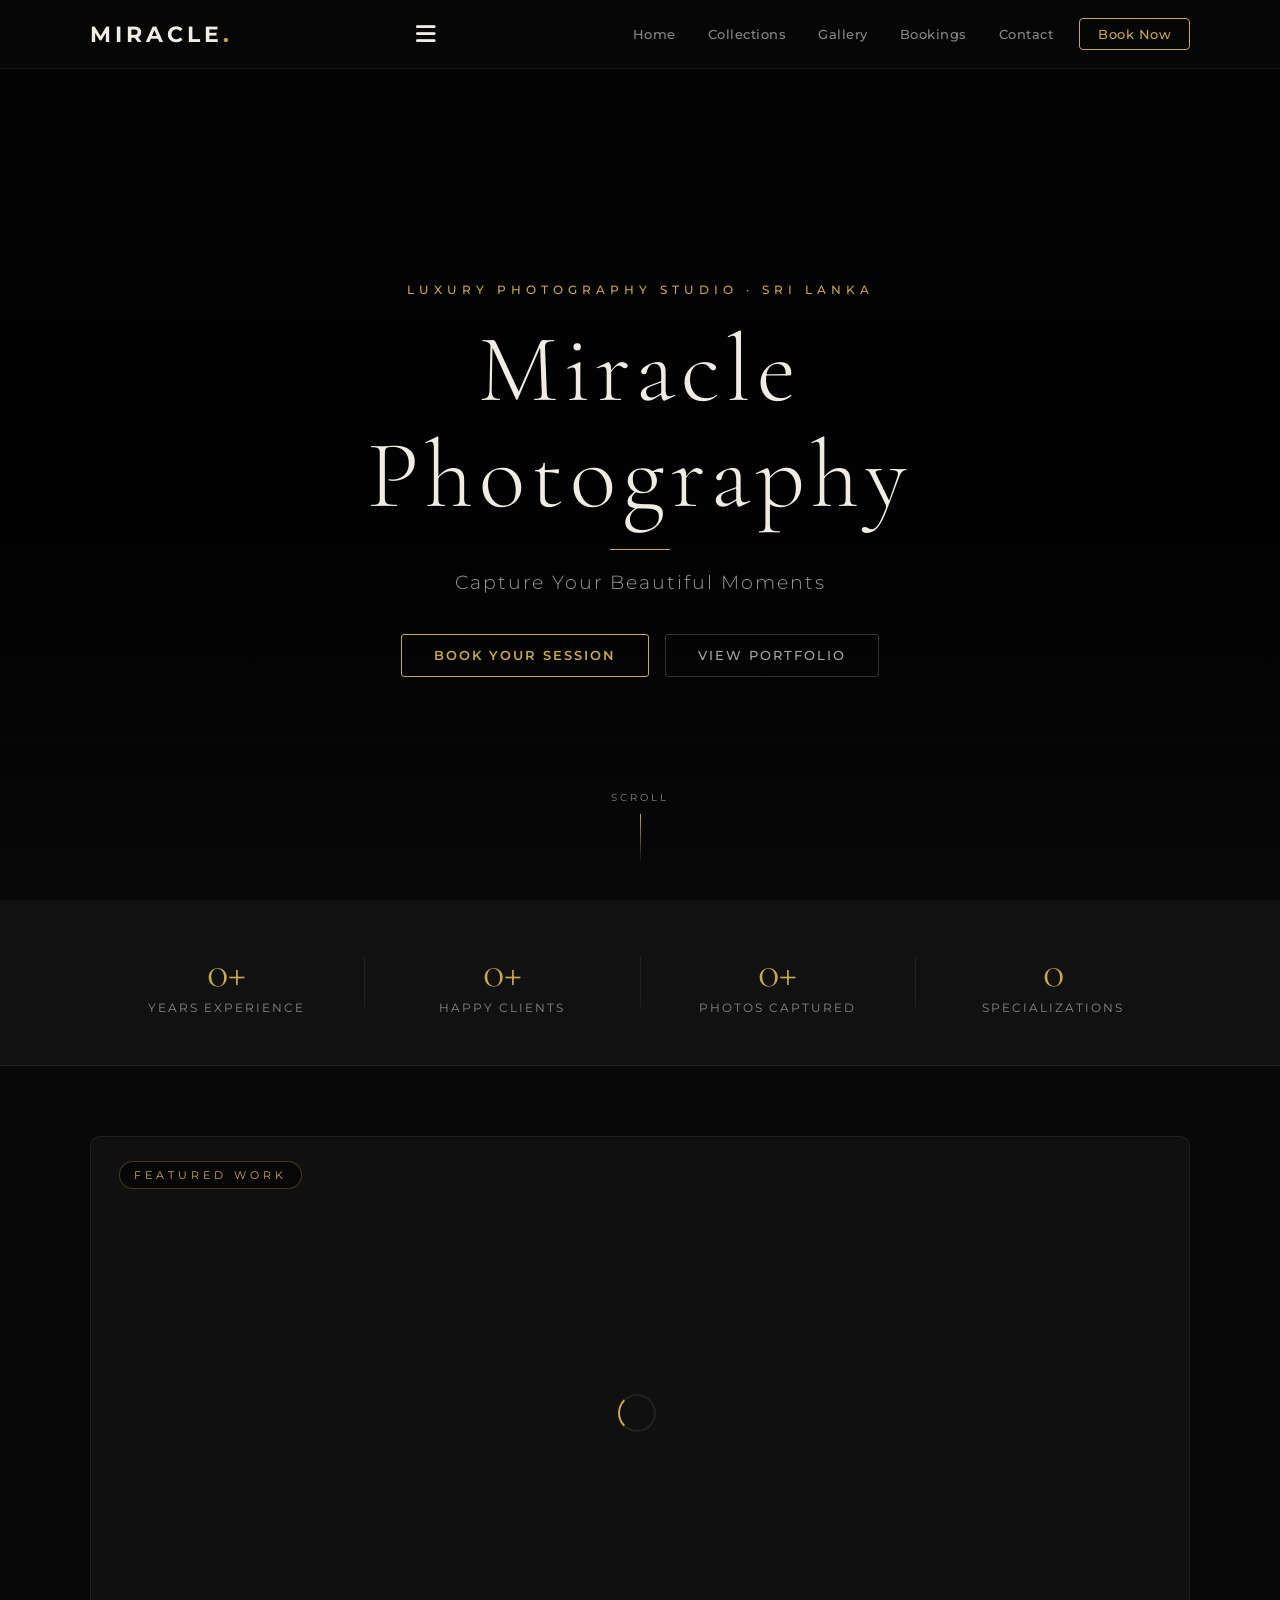
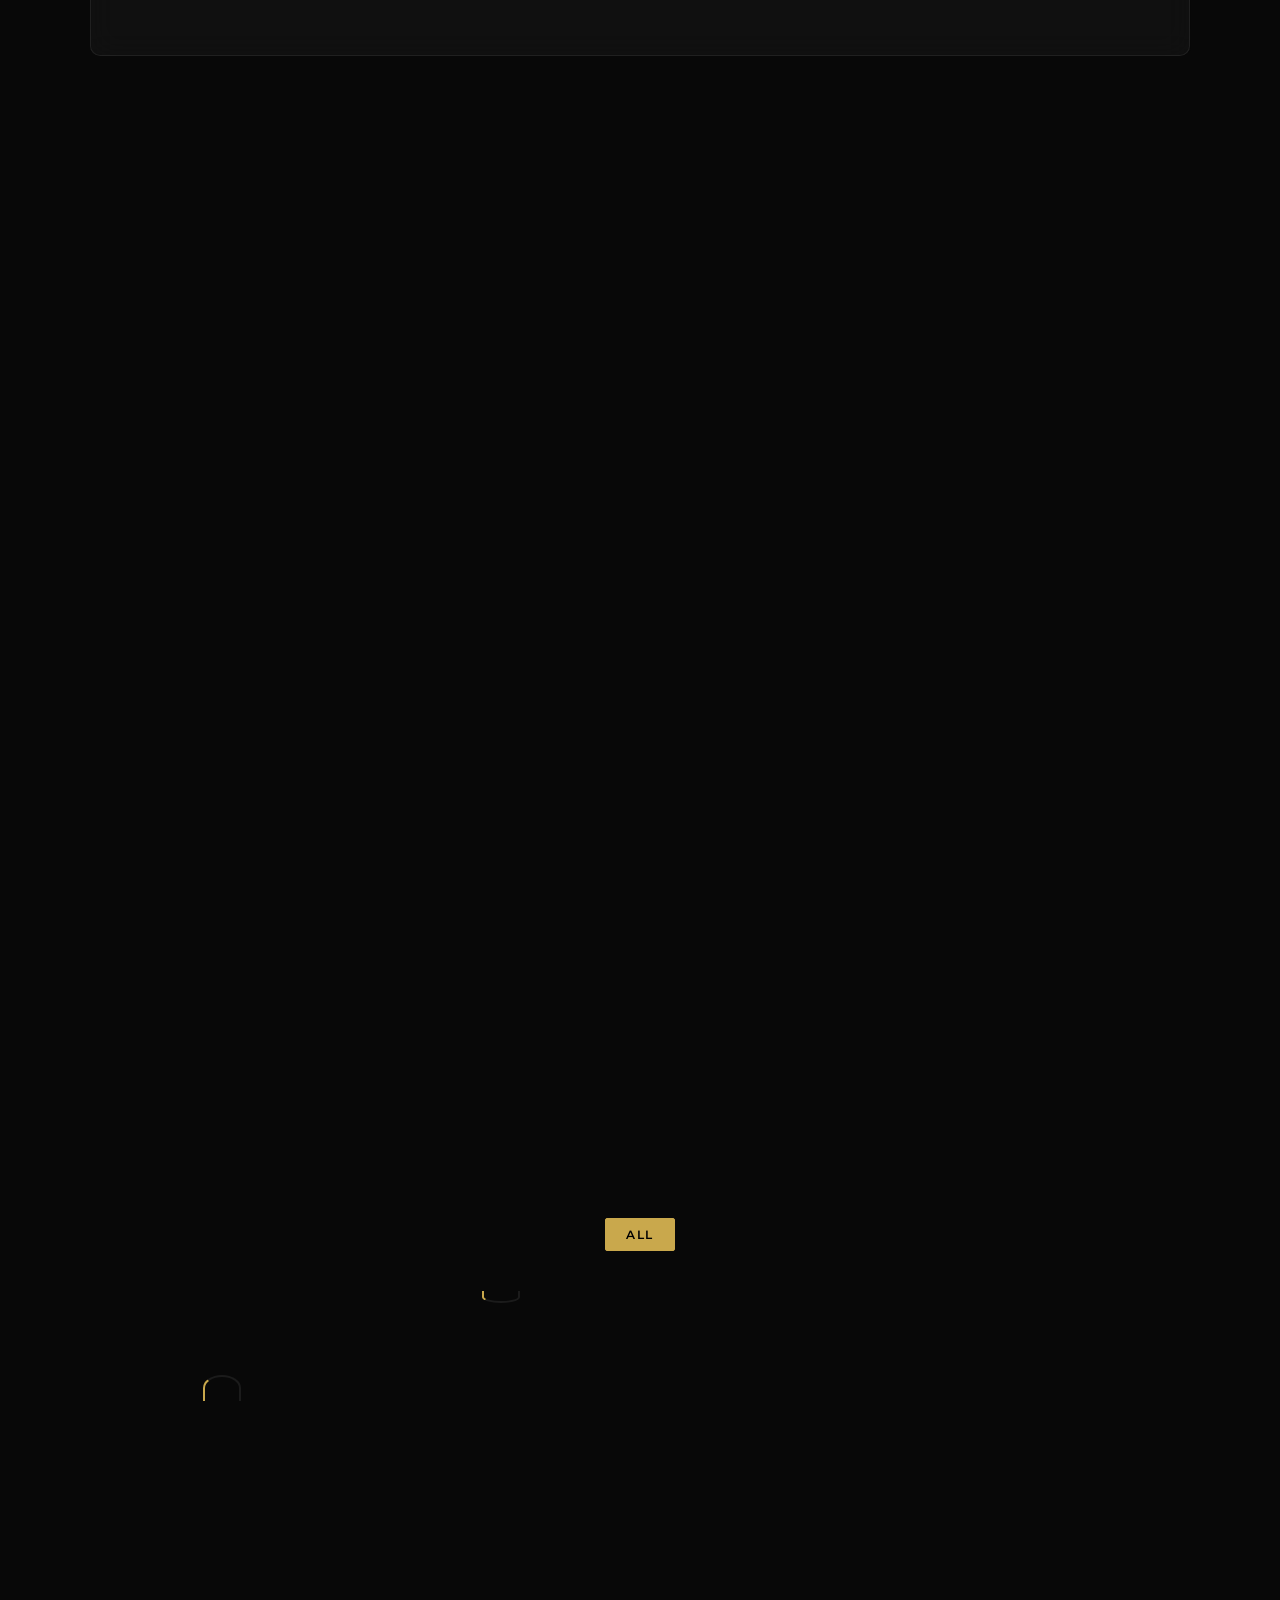
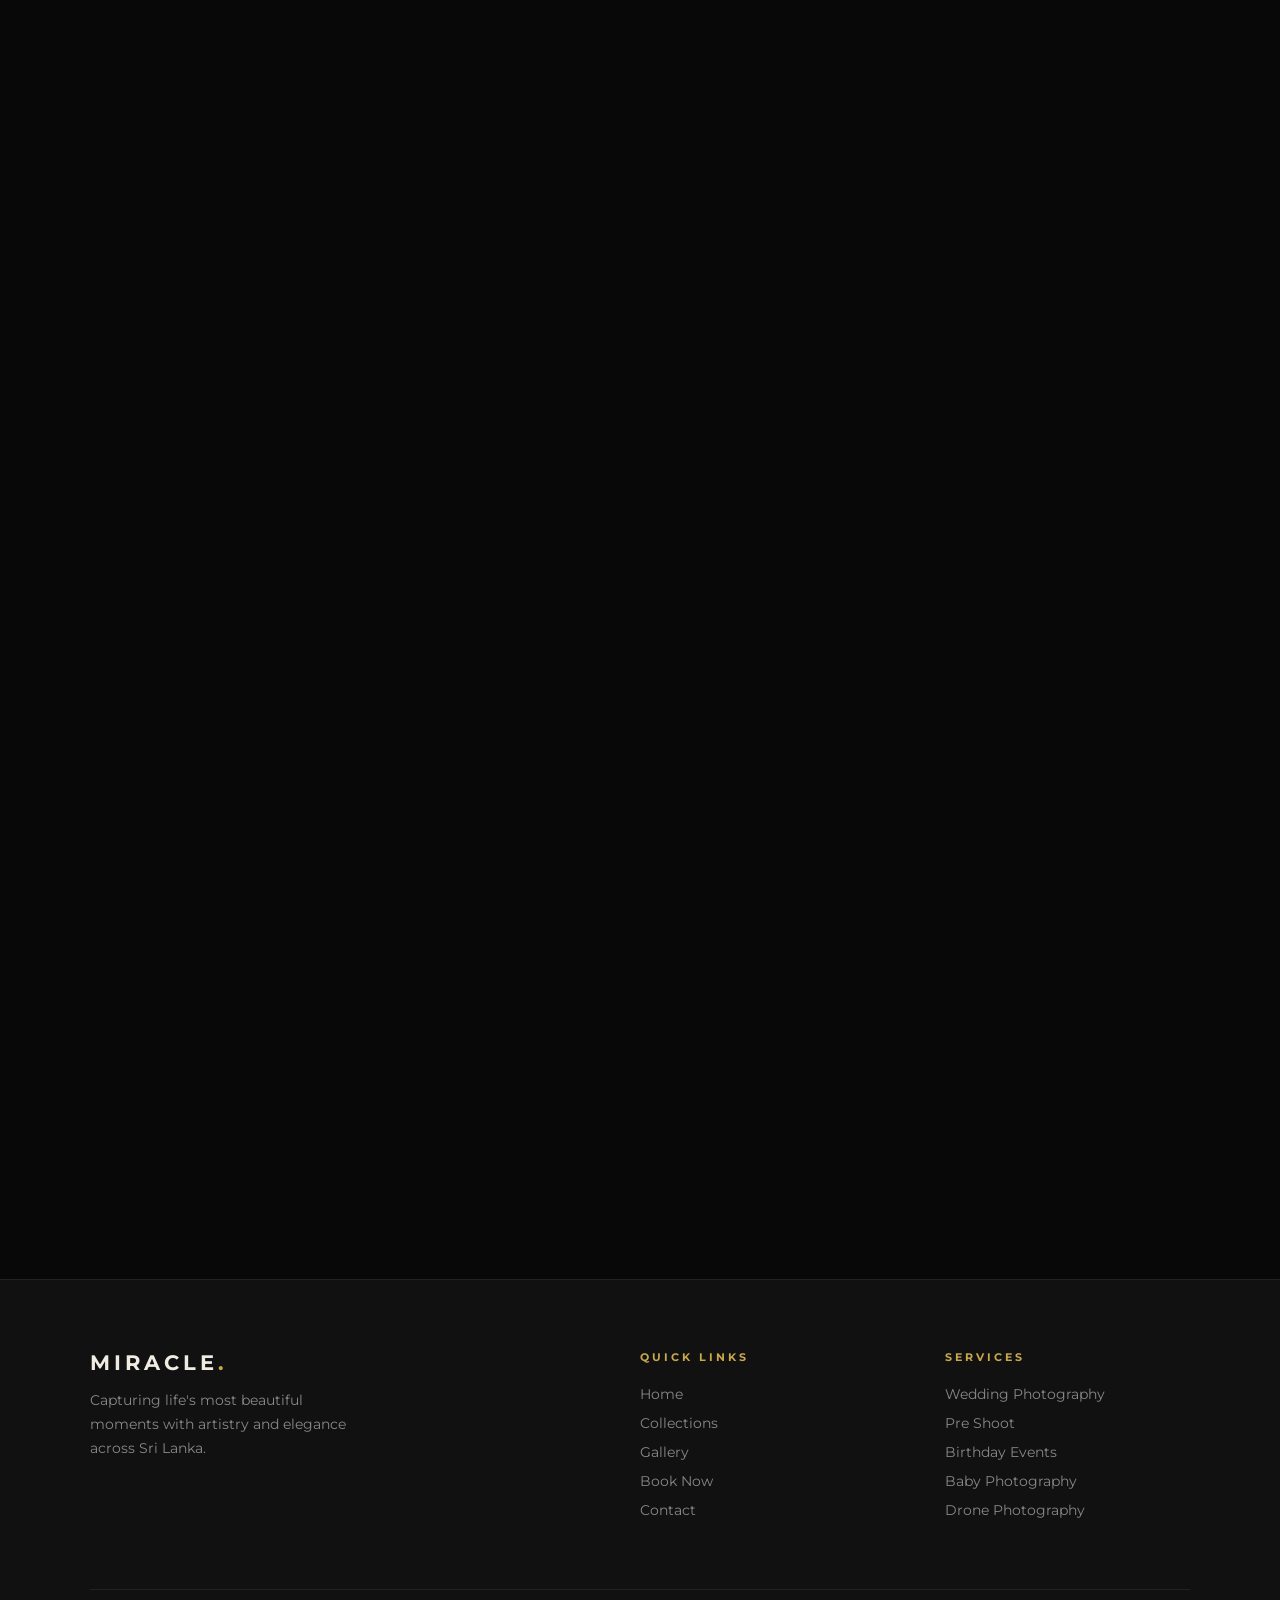
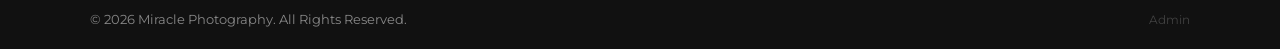
==== index.html @ e255803f "Update index.html" ====
<!DOCTYPE html>
<html lang="en">
<head>
  <meta charset="UTF-8">
  <meta name="viewport" content="width=device-width, initial-scale=1.0">
  <title>Miracle Photography | Capture Luxury</title>
  <link rel="stylesheet" href="style.css">
  <link rel="stylesheet" href="https://cdnjs.cloudflare.com/ajax/libs/font-awesome/6.4.0/css/all.min.css">
  <link href="https://fonts.googleapis.com/css2?family=Cormorant+Garamond:ital,wght@0,300;0,400;0,500;0,600;1,300;1,400&family=Montserrat:wght@300;400;500;600;700&display=swap" rel="stylesheet">
</head>
<body>

  <!-- ═══ HEADER ═══ -->
  <header id="main-header">
    <a href="#home" class="logo">MIRACLE<span>.</span></a>
    <i class="fa fa-bars menu-toggle" id="menu-btn"></i>
    <ul class="nav-links" id="nav-menu">
      <li><a href="#home">Home</a></li>
      <li><a href="#categories">Collections</a></li>
      <li><a href="#gallery">Gallery</a></li>
      <li><a href="#bookings">Bookings</a></li>
      <li><a href="#contact">Contact</a></li>
      <li><a href="#bookings" class="nav-cta">Book Now</a></li>
    </ul>
  </header>

  <!-- ═══ HERO ═══ -->
  <section id="home" class="hero">
    <video autoplay muted loop playsinline id="hero-video">
      <source src="video.mp4" type="video/mp4">
    </video>
    <div class="hero-overlay"></div>
    <div class="hero-content">
      <p class="hero-eyebrow animate-fade-up">Luxury Photography Studio · Sri Lanka</p>
      <h1 id="dyn-hero-title" class="hero-heading animate-fade-up anim-d1">Miracle Photography</h1>
      <div class="hero-divider animate-fade-up anim-d2"></div>
      <p id="dyn-hero-subtitle" class="hero-sub animate-fade-up anim-d2">Capture Your Beautiful Moments</p>
      <div class="hero-actions animate-fade-up anim-d3">
        <a href="#bookings" class="btn-gold">Book Your Session</a>
        <a href="#gallery" class="btn-outline">View Portfolio</a>
      </div>
    </div>
    <div class="scroll-indicator">
      <span>Scroll</span>
      <div class="scroll-line"></div>
    </div>
  </section>

  <!-- ═══ STATS BAR ═══ -->
  <div class="stats-bar">
    <div class="stat-item">
      <h3><span class="stat-num" data-target="8">0</span>+</h3>
      <p>Years Experience</p>
    </div>
    <div class="stat-sep"></div>
    <div class="stat-item">
      <h3><span class="stat-num" data-target="500">0</span>+</h3>
      <p>Happy Clients</p>
    </div>
    <div class="stat-sep"></div>
    <div class="stat-item">
      <h3><span class="stat-num" data-target="5000">0</span>+</h3>
      <p>Photos Captured</p>
    </div>
    <div class="stat-sep"></div>
    <div class="stat-item">
      <h3><span class="stat-num" data-target="8">0</span></h3>
      <p>Specializations</p>
    </div>
  </div>

  <!-- ═══ FEATURED SLIDESHOW ═══ -->
  <div class="slideshow-wrap">
    <div class="slideshow-container glass-card" id="featured-slideshow">
      <div class="slideshow-label">Featured Work</div>
      <div class="spinner" id="slideshow-loader" style="position:absolute;top:45%;left:48%;"></div>
    </div>
    <div class="slideshow-dots" id="slideshow-dots"></div>
  </div>

  <!-- ═══ ABOUT / PHILOSOPHY ═══ -->
  <section id="about" class="about-section">
    <div class="about-inner">
      <div class="about-text scroll-reveal">
        <span class="section-eyebrow">Our Philosophy</span>
        <h2 class="display-heading">Every Frame<br><em>Tells A Story</em></h2>
        <p>At Miracle Photography, we believe the most powerful images are those that capture genuine emotion — the unscripted laugh, the quiet glance, the fleeting moment that becomes a lasting memory.</p>
        <p style="margin-top:15px;">Based in Sri Lanka, our team brings artistry and technical excellence to every session, from intimate portraits to grand wedding celebrations.</p>
        <a href="#categories" class="btn-gold" style="margin-top:35px; display:inline-block;">Explore Our Work</a>
      </div>
      <div class="about-image-wrap scroll-reveal anim-d1">
        <img src="https://images.unsplash.com/photo-1502920514313-52581002a659?q=80&w=800&auto=format&fit=crop" alt="Miracle Photography Studio">
        <div class="about-badge glass-card">
          <i class="fa fa-camera"></i>
          <span>Capturing Perfection Since 2016</span>
        </div>
      </div>
    </div>
  </section>

  <!-- ═══ CATEGORIES ═══ -->
  <section id="categories">
    <div class="section-header scroll-reveal">
      <span class="section-eyebrow">What We Offer</span>
      <h2 class="section-title">Photography Collections</h2>
    </div>
    <div class="categories-grid" id="categories-container"></div>
  </section>

  <!-- ═══ GALLERY ═══ -->
  <section id="gallery">
    <div class="section-header scroll-reveal">
      <span class="section-eyebrow">Our Portfolio</span>
      <h2 class="section-title" id="gallery-title">All Photographs</h2>
    </div>
    <div class="gallery-filters" id="gallery-filters">
      <button class="filter-btn active" data-filter="all">All</button>
    </div>
    <div class="masonry-grid" id="gallery-container">
      <div class="gallery-empty"><div class="spinner"></div></div>
    </div>
  </section>

  <!-- ═══ BOOKINGS ═══ -->
  <section id="bookings">
    <div class="section-header scroll-reveal">
      <span class="section-eyebrow">Reserve Your Date</span>
      <h2 class="section-title">Schedule a Session</h2>
    </div>
    <div class="booking-layout">

      <!-- Left: info panel -->
      <div class="booking-info glass-card scroll-reveal">
        <h3>Why Book With Us?</h3>
        <ul class="booking-perks">
          <li><i class="fa fa-check-circle"></i><span>Professional Editing Included</span></li>
          <li><i class="fa fa-check-circle"></i><span>High-Resolution Digital Delivery</span></li>
          <li><i class="fa fa-check-circle"></i><span>Multiple Location Options</span></li>
          <li><i class="fa fa-check-circle"></i><span>Flexible Scheduling</span></li>
          <li><i class="fa fa-check-circle"></i><span>24-Hour Response Guarantee</span></li>
        </ul>
        <div class="booking-quick-contact">
          <p class="bqc-label">Quick Enquiry</p>
          <p><i class="fa fa-phone"></i> <span id="bk-quick-phone">+94 778890174</span></p>
          <p><i class="fa fa-envelope"></i> <span id="bk-quick-email">sahanlakshitha201@gmail.com</span></p>
        </div>
      </div>

      <!-- Right: form -->
      <div class="booking-wrapper glass-card scroll-reveal anim-d1">
        <div id="auth-container" class="auth-panel">
          <div class="auth-icon"><i class="fab fa-google"></i></div>
          <h3>Sign In to Book</h3>
          <p>Please sign in with Google to complete your booking reservation.</p>
          <button id="btn-google-login" class="btn-gold"><i class="fab fa-google"></i> Continue with Google</button>
        </div>

        <form id="booking-form" style="display:none;">
          <div class="booking-form-header">
            <span id="user-welcome" class="user-welcome-text">Welcome</span>
            <button type="button" id="btn-logout" class="btn-logout-mini">
              <i class="fa fa-sign-out-alt"></i> Logout
            </button>
          </div>
          <div class="form-row">
            <div class="form-group">
              <label>Full Name</label>
              <input type="text" id="bk-name" class="form-control" placeholder="Your full name" required>
            </div>
            <div class="form-group">
              <label>Phone Number</label>
              <input type="tel" id="bk-phone" class="form-control" placeholder="+94 XX XXX XXXX" required>
            </div>
          </div>
          <div class="form-group">
            <label>Email Address</label>
            <input type="email" id="bk-email" class="form-control" readonly required>
          </div>
          <div class="form-row">
            <div class="form-group">
              <label>Event Type</label>
              <select id="bk-type" class="form-control" required>
                <option value="Wedding Photography">Wedding Photography</option>
                <option value="Pre Shoot">Pre Shoot</option>
                <option value="Birthday Events">Birthday Events</option>
                <option value="Baby Photography">Baby Photography</option>
                <option value="Fashion Photography">Fashion Photography</option>
                <option value="Nature Photography">Nature Photography</option>
                <option value="Commercial Photography">Commercial Photography</option>
                <option value="Drone Photography">Drone Photography</option>
              </select>
            </div>
            <div class="form-group">
              <label>Event Date</label>
              <input type="date" id="bk-date" class="form-control" required>
            </div>
          </div>
          <div class="form-group">
            <label>Location</label>
            <input type="text" id="bk-location" class="form-control" placeholder="Event location" required>
          </div>
          <div class="form-group">
            <label>Special Notes</label>
            <textarea id="bk-notes" class="form-control" rows="3" placeholder="Any special requirements or requests..."></textarea>
          </div>
          <button type="submit" class="btn-gold btn-submit">
            <i class="fa fa-calendar-check"></i> Submit Booking Request
          </button>
        </form>
      </div>
    </div>
  </section>

  <!-- ═══ CONTACT ═══ -->
  <section id="contact">
    <div class="section-header scroll-reveal">
      <span class="section-eyebrow">Reach Out</span>
      <h2 class="section-title">Get In Touch</h2>
    </div>
    <div class="contact-container">
      <div class="contact-details glass-card scroll-reveal">
        <h3>Miracle Photography</h3>
        <div class="contact-item">
          <div class="contact-icon"><i class="fa fa-phone"></i></div>
          <div>
            <span class="contact-label">Phone</span>
            <p id="det-phone">+94 778890174</p>
          </div>
        </div>
        <div class="contact-item">
          <div class="contact-icon"><i class="fa fa-envelope"></i></div>
          <div>
            <span class="contact-label">Email</span>
            <p id="det-email">sahanlakshitha201@gmail.com</p>
          </div>
        </div>
        <div class="contact-item">
          <div class="contact-icon"><i class="fa fa-map-marker-alt"></i></div>
          <div>
            <span class="contact-label">Location</span>
            <p>Kananke, Sri Lanka</p>
          </div>
        </div>
        <div class="contact-socials" id="det-socials"></div>
      </div>
      <div class="map-container scroll-reveal anim-d1">
        <iframe src="https://maps.google.com/maps?q=qFudC8xGQwkRsbW69,SriLanka&t=&z=13&ie=UTF8&iwloc=&output=embed" allowfullscreen="" loading="lazy"></iframe>
      </div>
    </div>
  </section>

  <!-- ═══ FOOTER ═══ -->
  <footer class="site-footer">
    <div class="footer-inner">
      <div class="footer-brand">
        <div class="logo" style="font-size:1.3rem;">MIRACLE<span>.</span></div>
        <p>Capturing life's most beautiful moments with artistry and elegance across Sri Lanka.</p>
        <div id="footer-socials" class="footer-social-row"></div>
      </div>
      <div class="footer-links-col">
        <h4>Quick Links</h4>
        <ul>
          <li><a href="#home">Home</a></li>
          <li><a href="#categories">Collections</a></li>
          <li><a href="#gallery">Gallery</a></li>
          <li><a href="#bookings">Book Now</a></li>
          <li><a href="#contact">Contact</a></li>
        </ul>
      </div>
      <div class="footer-links-col">
        <h4>Services</h4>
        <ul>
          <li><a href="#categories">Wedding Photography</a></li>
          <li><a href="#categories">Pre Shoot</a></li>
          <li><a href="#categories">Birthday Events</a></li>
          <li><a href="#categories">Baby Photography</a></li>
          <li><a href="#categories">Drone Photography</a></li>
        </ul>
      </div>
    </div>
    <div class="footer-bottom">
      <p id="dyn-footer-text">© 2026 Miracle Photography. All Rights Reserved.</p>
      <a href="admin.html" style="color:var(--text-muted); font-size:0.75rem; opacity:0.4; text-decoration:none;">Admin</a>
    </div>
  </footer>

  <!-- ═══ LIGHTBOX ═══ -->
  <div id="lightbox" class="lightbox">
    <button class="lightbox-close" id="lightbox-close"><i class="fa fa-times"></i></button>
    <button class="lightbox-nav-btn" id="lightbox-prev"><i class="fa fa-chevron-left"></i></button>
    <button class="lightbox-nav-btn" id="lightbox-next"><i class="fa fa-chevron-right"></i></button>
    <img id="lightbox-img" src="" alt="Preview">
    <div class="lightbox-counter" id="lightbox-counter"></div>
  </div>

  <script type="module" src="app.js"></script>
</body>
</html>
---- style.css ----
/* ══════════════════════════════════════════════
   style.css — Miracle Photography · Luxury Theme
   ══════════════════════════════════════════════ */

/* ─── Variables ─────────────────────────────── */
:root {
  --bg-primary: #080808;
  --bg-secondary: #111111;
  --accent: #c9a84c;
  --accent-light: #e8d28a;
  --accent-glow: rgba(201,168,76,0.18);
  --text-main: #f0ece4;
  --text-muted: #888888;
  --glass-bg: rgba(255,255,255,0.035);
  --glass-border: rgba(255,255,255,0.07);
  --radius: 10px;
  --transition: 0.35s ease;
}

/* ─── Reset ─────────────────────────────────── */
*, *::before, *::after {
  box-sizing: border-box;
  margin: 0;
  padding: 0;
}
html { scroll-behavior: smooth; }
body {
  background: var(--bg-primary);
  color: var(--text-main);
  font-family: 'Montserrat', sans-serif;
  overflow-x: hidden;
  -webkit-font-smoothing: antialiased;
}
img { display: block; max-width: 100%; }
a { text-decoration: none; color: inherit; }
ul { list-style: none; }

/* ─── Utility ────────────────────────────────── */
.glass-card {
  background: var(--glass-bg);
  backdrop-filter: blur(14px);
  -webkit-backdrop-filter: blur(14px);
  border: 1px solid var(--glass-border);
  border-radius: var(--radius);
}

.spinner {
  width: 38px; height: 38px;
  border: 2px solid rgba(255,255,255,0.08);
  border-left-color: var(--accent);
  border-radius: 50%;
  animation: spin 0.9s linear infinite;
  margin: 24px auto;
}
@keyframes spin { to { transform: rotate(360deg); } }

.skeleton {
  background: linear-gradient(90deg,#161616 25%,#222 50%,#161616 75%);
  background-size: 200% 100%;
  animation: skeleton-load 1.6s infinite;
}
@keyframes skeleton-load { to { background-position: -200% 0; } }

/* ─── Scroll Reveal ──────────────────────────── */
.scroll-reveal {
  opacity: 0;
  transform: translateY(36px);
  transition: opacity 0.7s ease, transform 0.7s ease;
}
.scroll-reveal.anim-d1 { transition-delay: 0.15s; }
.scroll-reveal.anim-d2 { transition-delay: 0.3s; }
.scroll-reveal.revealed {
  opacity: 1;
  transform: translateY(0);
}

/* ─── Hero Animations ────────────────────────── */
.animate-fade-up {
  opacity: 0;
  transform: translateY(28px);
  animation: fadeUp 0.9s ease forwards;
}
.anim-d1 { animation-delay: 0.2s; }
.anim-d2 { animation-delay: 0.4s; }
.anim-d3 { animation-delay: 0.65s; }
@keyframes fadeUp {
  to { opacity: 1; transform: translateY(0); }
}

/* ─── Header ─────────────────────────────────── */
#main-header {
  position: fixed;
  top: 0; left: 0; right: 0;
  z-index: 900;
  display: flex;
  align-items: center;
  justify-content: space-between;
  padding: 18px 7%;
  background: rgba(8,8,8,0.82);
  backdrop-filter: blur(12px);
  border-bottom: 1px solid var(--glass-border);
  transition: padding var(--transition);
}
#main-header.scrolled { padding: 12px 7%; }

.logo {
  font-family: 'Montserrat', sans-serif;
  font-size: 1.4rem;
  font-weight: 700;
  letter-spacing: 4px;
  color: var(--text-main);
}
.logo span { color: var(--accent); }

.nav-links {
  display: flex;
  align-items: center;
  gap: 4px;
}
.nav-links li a {
  display: block;
  padding: 8px 14px;
  font-size: 0.82rem;
  font-weight: 500;
  letter-spacing: 0.5px;
  color: var(--text-muted);
  border-radius: 4px;
  transition: color var(--transition);
}
.nav-links li a:hover { color: var(--text-main); }

.nav-cta {
  border: 1px solid var(--accent) !important;
  color: var(--accent) !important;
  padding: 7px 18px !important;
  border-radius: 4px !important;
  margin-left: 8px !important;
  transition: background var(--transition), color var(--transition) !important;
}
.nav-cta:hover { background: var(--accent) !important; color: #000 !important; }

.menu-toggle { display: none; color: var(--text-main); font-size: 1.4rem; cursor: pointer; }

/* ─── Hero ───────────────────────────────────── */
.hero {
  position: relative;
  height: 100vh;
  min-height: 600px;
  display: flex;
  align-items: center;
  justify-content: center;
  text-align: center;
  overflow: hidden;
}
#hero-video {
  position: absolute;
  inset: 0;
  width: 100%; height: 100%;
  object-fit: cover;
  z-index: 0;
}
.hero-overlay {
  position: absolute;
  inset: 0;
  background: linear-gradient(to bottom, rgba(0,0,0,0.5) 0%, rgba(0,0,0,0.72) 60%, rgba(8,8,8,1) 100%);
  z-index: 1;
}
.hero-content {
  position: relative;
  z-index: 2;
  padding: 0 20px;
  max-width: 900px;
}
.hero-eyebrow {
  font-size: 0.72rem;
  letter-spacing: 5px;
  text-transform: uppercase;
  color: var(--accent);
  font-weight: 500;
  margin-bottom: 20px;
}
.hero-heading {
  font-family: 'Cormorant Garamond', serif;
  font-size: clamp(3rem, 8vw, 6rem);
  font-weight: 300;
  letter-spacing: 6px;
  line-height: 1.1;
  color: var(--text-main);
  margin-bottom: 12px;
}
.hero-divider {
  width: 60px;
  height: 1px;
  background: var(--accent);
  margin: 20px auto;
  transform-origin: left;
}
.hero-sub {
  font-size: clamp(0.95rem, 2vw, 1.2rem);
  color: rgba(240,236,228,0.65);
  font-weight: 300;
  letter-spacing: 2px;
  margin-bottom: 40px;
}
.hero-actions {
  display: flex;
  gap: 16px;
  justify-content: center;
  flex-wrap: wrap;
}
.scroll-indicator {
  position: absolute;
  bottom: 36px;
  left: 50%;
  transform: translateX(-50%);
  z-index: 2;
  display: flex;
  flex-direction: column;
  align-items: center;
  gap: 10px;
}
.scroll-indicator span {
  font-size: 0.65rem;
  letter-spacing: 3px;
  text-transform: uppercase;
  color: var(--text-muted);
}
.scroll-line {
  width: 1px;
  height: 50px;
  background: linear-gradient(to bottom, var(--accent), transparent);
  animation: scrollPulse 2s ease-in-out infinite;
}
@keyframes scrollPulse {
  0%,100% { opacity: 0.3; transform: scaleY(0.6); }
  50% { opacity: 1; transform: scaleY(1); }
}

/* ─── Buttons ────────────────────────────────── */
.btn-gold {
  display: inline-block;
  background: transparent;
  color: var(--accent);
  border: 1px solid var(--accent);
  padding: 13px 32px;
  font-size: 0.8rem;
  font-weight: 600;
  text-transform: uppercase;
  letter-spacing: 2px;
  border-radius: 3px;
  cursor: pointer;
  transition: background var(--transition), color var(--transition), box-shadow var(--transition);
  font-family: 'Montserrat', sans-serif;
}
.btn-gold:hover {
  background: var(--accent);
  color: #000;
  box-shadow: 0 0 24px var(--accent-glow);
}
.btn-outline {
  display: inline-block;
  background: transparent;
  color: rgba(240,236,228,0.7);
  border: 1px solid rgba(240,236,228,0.2);
  padding: 13px 32px;
  font-size: 0.8rem;
  font-weight: 500;
  text-transform: uppercase;
  letter-spacing: 2px;
  border-radius: 3px;
  cursor: pointer;
  transition: border-color var(--transition), color var(--transition);
}
.btn-outline:hover {
  border-color: rgba(240,236,228,0.6);
  color: var(--text-main);
}
.btn-danger {
  color: #e05050;
  border: none;
  background: transparent;
  cursor: pointer;
  font-size: 0.85rem;
  transition: color var(--transition);
}
.btn-danger:hover { color: #ff2222; }

/* ─── Stats Bar ──────────────────────────────── */
.stats-bar {
  display: flex;
  justify-content: center;
  align-items: center;
  gap: 0;
  padding: 40px 7%;
  background: var(--bg-secondary);
  border-bottom: 1px solid var(--glass-border);
  flex-wrap: wrap;
}
.stat-item {
  flex: 1;
  min-width: 140px;
  text-align: center;
  padding: 10px 20px;
}
.stat-item h3 {
  font-family: 'Cormorant Garamond', serif;
  font-size: 2.8rem;
  font-weight: 300;
  color: var(--accent);
  line-height: 1;
  margin-bottom: 6px;
}
.stat-item p {
  font-size: 0.72rem;
  letter-spacing: 2px;
  text-transform: uppercase;
  color: var(--text-muted);
}
.stat-sep {
  width: 1px;
  height: 50px;
  background: var(--glass-border);
  flex-shrink: 0;
}

/* ─── Slideshow ──────────────────────────────── */
.slideshow-wrap {
  margin: 70px 7% 0;
}
.slideshow-container {
  height: 520px;
  position: relative;
  overflow: hidden;
  border-radius: var(--radius);
}
.slideshow-label {
  position: absolute;
  top: 24px;
  left: 28px;
  z-index: 10;
  font-size: 0.7rem;
  letter-spacing: 4px;
  text-transform: uppercase;
  color: var(--accent);
  background: rgba(0,0,0,0.5);
  padding: 6px 14px;
  border-radius: 20px;
  border: 1px solid rgba(201,168,76,0.3);
}
.slide {
  position: absolute;
  inset: 0;
  opacity: 0;
  transition: opacity 1.2s ease;
  background-size: cover;
  background-position: center;
}
.slide.active { opacity: 1; }
.slideshow-dots {
  display: flex;
  justify-content: center;
  gap: 8px;
  margin-top: 16px;
  padding-bottom: 10px;
}
.slideshow-dot {
  width: 6px; height: 6px;
  border-radius: 50%;
  border: none;
  background: var(--text-muted);
  cursor: pointer;
  transition: background var(--transition), transform var(--transition);
  padding: 0;
}
.slideshow-dot.active {
  background: var(--accent);
  transform: scale(1.4);
}

/* ─── Section Base ───────────────────────────── */
section { padding: 110px 7% 50px; }
.section-header {
  text-align: center;
  margin-bottom: 60px;
}
.section-eyebrow {
  display: inline-block;
  font-size: 0.68rem;
  letter-spacing: 4px;
  text-transform: uppercase;
  color: var(--accent);
  margin-bottom: 14px;
}
.section-title {
  font-family: 'Cormorant Garamond', serif;
  font-size: clamp(2rem, 4vw, 3rem);
  font-weight: 300;
  letter-spacing: 3px;
  position: relative;
  display: inline-block;
}
.section-title::after {
  content: '';
  display: block;
  width: 40px;
  height: 1px;
  background: var(--accent);
  margin: 16px auto 0;
}
.display-heading {
  font-family: 'Cormorant Garamond', serif;
  font-size: clamp(2rem, 4vw, 3rem);
  font-weight: 300;
  letter-spacing: 2px;
  line-height: 1.2;
  margin-bottom: 24px;
  color: var(--text-main);
}
.display-heading em {
  font-style: italic;
  color: var(--accent);
}

/* ─── About Section ──────────────────────────── */
.about-section { padding: 110px 7% 60px; }
.about-inner {
  display: grid;
  grid-template-columns: 1fr 1fr;
  gap: 80px;
  align-items: center;
}
.about-text .section-eyebrow { margin-bottom: 16px; display: block; }
.about-text p {
  color: var(--text-muted);
  line-height: 1.8;
  font-size: 0.95rem;
}
.about-image-wrap {
  position: relative;
}
.about-image-wrap img {
  width: 100%;
  border-radius: var(--radius);
  object-fit: cover;
  max-height: 480px;
  filter: brightness(0.85);
}
.about-badge {
  position: absolute;
  bottom: -20px;
  left: -20px;
  padding: 16px 22px;
  display: flex;
  align-items: center;
  gap: 12px;
  font-size: 0.8rem;
  color: var(--text-main);
  font-weight: 500;
  background: rgba(8,8,8,0.9) !important;
  border: 1px solid var(--glass-border) !important;
}
.about-badge i { color: var(--accent); font-size: 1.3rem; }

/* ─── Categories ─────────────────────────────── */
.categories-grid {
  display: grid;
  grid-template-columns: repeat(auto-fill, minmax(260px, 1fr));
  gap: 20px;
}
.category-card {
  position: relative;
  height: 320px;
  border-radius: var(--radius);
  overflow: hidden;
  cursor: pointer;
  border: 1px solid var(--glass-border);
}
.category-card::after {
  content: '';
  position: absolute;
  inset: 0;
  background: linear-gradient(to bottom, transparent 30%, rgba(0,0,0,0.88) 100%);
  transition: opacity var(--transition);
}
.category-card:hover::after { opacity: 0.75; }
.category-card img {
  width: 100%; height: 100%;
  object-fit: cover;
  transition: transform 0.6s ease;
}
.category-card:hover img { transform: scale(1.08); }
.category-info {
  position: absolute;
  bottom: 0;
  left: 0; right: 0;
  padding: 24px 20px;
  z-index: 2;
}
.category-info h3 {
  font-family: 'Cormorant Garamond', serif;
  font-size: 1.35rem;
  font-weight: 400;
  letter-spacing: 1px;
  color: var(--text-main);
  margin-bottom: 4px;
}
.category-info span {
  font-size: 0.7rem;
  letter-spacing: 2px;
  text-transform: uppercase;
  color: var(--accent);
  opacity: 0;
  transition: opacity var(--transition);
}
.category-card:hover .category-info span { opacity: 1; }

/* ─── Gallery ────────────────────────────────── */
.gallery-filters {
  display: flex;
  flex-wrap: wrap;
  gap: 10px;
  justify-content: center;
  margin-bottom: 40px;
}
.filter-btn {
  padding: 8px 20px;
  font-size: 0.75rem;
  font-weight: 500;
  letter-spacing: 1.5px;
  text-transform: uppercase;
  background: transparent;
  color: var(--text-muted);
  border: 1px solid var(--glass-border);
  border-radius: 2px;
  cursor: pointer;
  font-family: 'Montserrat', sans-serif;
  transition: all var(--transition);
}
.filter-btn:hover { color: var(--text-main); border-color: rgba(255,255,255,0.2); }
.filter-btn.active {
  background: var(--accent);
  color: #000;
  border-color: var(--accent);
  font-weight: 600;
}
.masonry-grid {
  columns: 4 220px;
  column-gap: 14px;
}
.masonry-item {
  display: inline-block;
  width: 100%;
  margin-bottom: 14px;
  border-radius: 6px;
  overflow: hidden;
  border: 1px solid var(--glass-border);
  cursor: pointer;
  transition: transform var(--transition);
}
.masonry-item:hover { transform: translateY(-4px); }
.masonry-item img {
  width: 100%;
  display: block;
  transition: transform 0.5s ease;
}
.masonry-item:hover img { transform: scale(1.04); }
.gallery-empty {
  grid-column: 1 / -1;
  text-align: center;
  color: var(--text-muted);
  padding: 60px;
}

/* ─── Booking ────────────────────────────────── */
.booking-layout {
  display: grid;
  grid-template-columns: 380px 1fr;
  gap: 30px;
  max-width: 1100px;
  margin: 0 auto;
}
.booking-info {
  padding: 40px 32px;
  height: fit-content;
  position: sticky;
  top: 100px;
}
.booking-info h3 {
  font-family: 'Cormorant Garamond', serif;
  font-size: 1.5rem;
  font-weight: 400;
  margin-bottom: 28px;
  color: var(--accent);
  letter-spacing: 1px;
}
.booking-perks { margin-bottom: 36px; }
.booking-perks li {
  display: flex;
  align-items: center;
  gap: 12px;
  padding: 10px 0;
  border-bottom: 1px solid var(--glass-border);
  font-size: 0.88rem;
  color: var(--text-muted);
}
.booking-perks li:last-child { border-bottom: none; }
.booking-perks li i { color: var(--accent); font-size: 0.85rem; flex-shrink: 0; }
.booking-quick-contact { border-top: 1px solid var(--glass-border); padding-top: 24px; }
.bqc-label {
  font-size: 0.68rem;
  letter-spacing: 3px;
  text-transform: uppercase;
  color: var(--text-muted);
  margin-bottom: 14px;
}
.booking-quick-contact p {
  font-size: 0.88rem;
  color: var(--text-muted);
  margin-bottom: 8px;
}
.booking-quick-contact i { color: var(--accent); margin-right: 8px; }

.booking-wrapper {
  padding: 40px;
}
.auth-panel {
  text-align: center;
  padding: 50px 30px;
  display: flex;
  flex-direction: column;
  align-items: center;
}
.auth-icon {
  width: 64px; height: 64px;
  border-radius: 50%;
  background: var(--accent-glow);
  border: 1px solid rgba(201,168,76,0.3);
  display: flex;
  align-items: center;
  justify-content: center;
  margin-bottom: 20px;
}
.auth-icon i { font-size: 1.6rem; color: var(--accent); }
.auth-panel h3 {
  font-family: 'Cormorant Garamond', serif;
  font-size: 1.5rem;
  font-weight: 400;
  margin-bottom: 10px;
}
.auth-panel p {
  color: var(--text-muted);
  font-size: 0.9rem;
  max-width: 300px;
  line-height: 1.6;
  margin-bottom: 28px;
}
.booking-form-header {
  display: flex;
  justify-content: space-between;
  align-items: center;
  padding-bottom: 20px;
  margin-bottom: 20px;
  border-bottom: 1px solid var(--glass-border);
}
.user-welcome-text {
  color: var(--accent);
  font-size: 0.85rem;
  font-weight: 500;
}
.btn-logout-mini {
  background: transparent;
  border: 1px solid rgba(220,80,80,0.3);
  color: rgba(220,80,80,0.7);
  padding: 5px 12px;
  font-size: 0.75rem;
  border-radius: 3px;
  cursor: pointer;
  font-family: 'Montserrat', sans-serif;
  transition: all var(--transition);
}
.btn-logout-mini:hover { border-color: #e05050; color: #e05050; }
.form-row {
  display: grid;
  grid-template-columns: 1fr 1fr;
  gap: 16px;
}
.form-group { margin-bottom: 18px; }
.form-group label {
  display: block;
  margin-bottom: 7px;
  font-size: 0.75rem;
  letter-spacing: 1px;
  text-transform: uppercase;
  color: var(--text-muted);
}
.form-control {
  width: 100%;
  background: rgba(255,255,255,0.04);
  border: 1px solid var(--glass-border);
  padding: 12px 14px;
  color: var(--text-main);
  border-radius: 5px;
  font-size: 0.9rem;
  font-family: 'Montserrat', sans-serif;
  transition: border-color var(--transition);
}
.form-control:focus {
  outline: none;
  border-color: var(--accent);
  background: rgba(201,168,76,0.04);
}
.form-control option { background: #111; }
textarea.form-control { resize: vertical; min-height: 90px; }
.btn-submit {
  width: 100%;
  padding: 15px;
  font-size: 0.85rem;
  margin-top: 8px;
  display: flex;
  align-items: center;
  justify-content: center;
  gap: 10px;
}

/* ─── Contact ────────────────────────────────── */
.contact-container {
  display: grid;
  grid-template-columns: 1fr 1fr;
  gap: 30px;
}
.contact-details {
  padding: 40px;
}
.contact-details h3 {
  font-family: 'Cormorant Garamond', serif;
  font-size: 1.8rem;
  font-weight: 400;
  color: var(--accent);
  margin-bottom: 30px;
  letter-spacing: 1px;
}
.contact-item {
  display: flex;
  gap: 16px;
  align-items: flex-start;
  margin-bottom: 22px;
}
.contact-icon {
  width: 40px; height: 40px;
  border-radius: 50%;
  background: var(--accent-glow);
  border: 1px solid rgba(201,168,76,0.25);
  display: flex;
  align-items: center;
  justify-content: center;
  flex-shrink: 0;
}
.contact-icon i { color: var(--accent); font-size: 0.9rem; }
.contact-label {
  display: block;
  font-size: 0.68rem;
  letter-spacing: 2px;
  text-transform: uppercase;
  color: var(--text-muted);
  margin-bottom: 4px;
}
.contact-item p { font-size: 0.9rem; color: var(--text-main); }
.contact-socials {
  margin-top: 30px;
  padding-top: 24px;
  border-top: 1px solid var(--glass-border);
  display: flex;
  gap: 14px;
}
.contact-socials a {
  width: 42px; height: 42px;
  border-radius: 50%;
  background: var(--glass-bg);
  border: 1px solid var(--glass-border);
  display: flex;
  align-items: center;
  justify-content: center;
  color: var(--text-muted);
  font-size: 1rem;
  transition: all var(--transition);
}
.contact-socials a:hover {
  border-color: var(--accent);
  color: var(--accent);
  background: var(--accent-glow);
}
.map-container {
  border-radius: var(--radius);
  overflow: hidden;
  border: 1px solid var(--glass-border);
}
.map-container iframe {
  width: 100%; height: 100%;
  min-height: 350px;
  display: block;
  filter: grayscale(0.3) brightness(0.8);
}

/* ─── Footer ─────────────────────────────────── */
.site-footer {
  background: var(--bg-secondary);
  border-top: 1px solid var(--glass-border);
  padding: 70px 7% 0;
}
.footer-inner {
  display: grid;
  grid-template-columns: 2fr 1fr 1fr;
  gap: 60px;
  padding-bottom: 60px;
  border-bottom: 1px solid var(--glass-border);
}
.footer-brand p {
  color: var(--text-muted);
  font-size: 0.88rem;
  line-height: 1.7;
  margin-top: 14px;
  max-width: 280px;
}
.footer-social-row {
  display: flex;
  gap: 12px;
  margin-top: 20px;
}
.footer-social-row a {
  width: 36px; height: 36px;
  border-radius: 50%;
  background: var(--glass-bg);
  border: 1px solid var(--glass-border);
  display: flex;
  align-items: center;
  justify-content: center;
  color: var(--text-muted);
  font-size: 0.9rem;
  transition: all var(--transition);
}
.footer-social-row a:hover { color: var(--accent); border-color: var(--accent); }
.footer-links-col h4 {
  font-size: 0.7rem;
  letter-spacing: 3px;
  text-transform: uppercase;
  color: var(--accent);
  margin-bottom: 20px;
}
.footer-links-col ul li {
  margin-bottom: 10px;
}
.footer-links-col ul li a {
  font-size: 0.88rem;
  color: var(--text-muted);
  transition: color var(--transition);
}
.footer-links-col ul li a:hover { color: var(--text-main); }
.footer-bottom {
  padding: 22px 0;
  display: flex;
  justify-content: space-between;
  align-items: center;
}
.footer-bottom p {
  font-size: 0.8rem;
  color: var(--text-muted);
}

/* ─── Lightbox ───────────────────────────────── */
.lightbox {
  position: fixed;
  inset: 0;
  background: rgba(0,0,0,0.97);
  display: flex;
  align-items: center;
  justify-content: center;
  z-index: 9000;
  opacity: 0;
  pointer-events: none;
  transition: opacity 0.4s ease;
}
.lightbox.active {
  opacity: 1;
  pointer-events: auto;
}
.lightbox img {
  max-width: 88vw;
  max-height: 86vh;
  border-radius: 4px;
  object-fit: contain;
}
.lightbox-close {
  position: absolute;
  top: 24px; right: 28px;
  width: 44px; height: 44px;
  background: rgba(255,255,255,0.08);
  border: 1px solid rgba(255,255,255,0.15);
  color: #fff;
  font-size: 1rem;
  border-radius: 50%;
  cursor: pointer;
  display: flex;
  align-items: center;
  justify-content: center;
  transition: background var(--transition);
}
.lightbox-close:hover { background: rgba(255,255,255,0.18); }
.lightbox-nav-btn {
  position: absolute;
  top: 50%; transform: translateY(-50%);
  width: 50px; height: 50px;
  background: rgba(255,255,255,0.07);
  border: 1px solid rgba(255,255,255,0.12);
  color: #fff;
  font-size: 1rem;
  border-radius: 50%;
  cursor: pointer;
  display: flex;
  align-items: center;
  justify-content: center;
  transition: background var(--transition);
}
.lightbox-nav-btn:hover { background: rgba(255,255,255,0.16); }
#lightbox-prev { left: 24px; }
#lightbox-next { right: 24px; }
.lightbox-counter {
  position: absolute;
  bottom: 20px;
  left: 50%;
  transform: translateX(-50%);
  font-size: 0.75rem;
  color: rgba(255,255,255,0.5);
  letter-spacing: 2px;
}

/* ─── Admin Panel (unchanged) ────────────────── */
.admin-body { display: flex; min-height: 100vh; background: var(--bg-primary); }
.sidebar { width: 260px; background: var(--bg-secondary); border-right: 1px solid var(--glass-border); padding: 30px 20px; }
.sidebar h2 { font-size: 1.3rem; margin-bottom: 40px; text-align: center; color: var(--accent); }
.sidebar-menu { list-style: none; }
.sidebar-menu li { margin-bottom: 15px; }
.sidebar-menu li a { display: block; color: var(--text-muted); padding: 12px 15px; text-decoration: none; border-radius: 6px; transition: all 0.3s; cursor: pointer; }
.sidebar-menu li a:hover, .sidebar-menu li a.active { background: var(--glass-bg); color: var(--accent); }
.admin-main { flex: 1; padding: 40px; overflow-y: auto; }
.admin-section { display: none; }
.admin-section.active { display: block; }
.stats-grid { display: grid; grid-template-columns: repeat(auto-fit, minmax(220px, 1fr)); gap: 20px; margin-bottom: 40px; }
.stat-card { padding: 25px; text-align: center; }
.stat-card h3 { font-size: 2.5rem; color: var(--accent); margin-bottom: 5px; }
.stat-card p { color: var(--text-muted); text-transform: uppercase; font-size: 0.8rem; letter-spacing: 1px; }
.admin-grid-view { display: grid; grid-template-columns: repeat(auto-fill, minmax(200px, 1fr)); gap: 20px; margin-top: 20px; }
.photo-manage-card { position: relative; border-radius: 6px; overflow: hidden; border: 1px solid var(--glass-border); }
.photo-manage-card img { width: 100%; height: 150px; object-fit: cover; }
.photo-actions { padding: 10px; display: flex; justify-content: space-between; background: var(--bg-secondary); align-items: center; }
.booking-card { padding: 20px; margin-bottom: 20px; position: relative; }
.booking-status-tag { position: absolute; top: 20px; right: 20px; padding: 4px 10px; border-radius: 20px; font-size: 0.8rem; font-weight: bold; }
.status-pending { background: rgba(201,168,76,0.15); color: var(--accent); }
.status-confirmed { background: rgba(46,204,113,0.15); color: #2ecc71; }
.nav-tab { display: block; color: var(--text-muted); padding: 12px 15px; border-radius: 6px; transition: all 0.3s; cursor: pointer; text-decoration: none; }
.nav-tab:hover, .nav-tab.active { background: var(--glass-bg); color: var(--accent); }

/* ─── Responsive ─────────────────────────────── */
@media (max-width: 1100px) {
  .booking-layout { grid-template-columns: 1fr; }
  .booking-info { position: static; }
  .about-inner { gap: 50px; }
}
@media (max-width: 900px) {
  .about-inner { grid-template-columns: 1fr; }
  .about-image-wrap { order: -1; }
  .contact-container { grid-template-columns: 1fr; }
  .footer-inner { grid-template-columns: 1fr 1fr; gap: 40px; }
  .masonry-grid { columns: 3; }
}
@media (max-width: 768px) {
  section { padding: 80px 5% 40px; }
  .about-section { padding: 80px 5% 40px; }
  .slideshow-wrap { margin: 50px 5% 0; }
  .stats-bar { padding: 30px 5%; gap: 10px; }
  .stat-sep { display: none; }
  .stat-item { min-width: 100px; padding: 8px; }
  .stat-item h3 { font-size: 2rem; }
  .nav-links {
    display: none;
    flex-direction: column;
    position: absolute;
    top: 100%; left: 0; right: 0;
    background: rgba(8,8,8,0.98);
    border-bottom: 1px solid var(--glass-border);
    padding: 16px 0;
    text-align: center;
    gap: 0;
  }
  .nav-links.show { display: flex; }
  .nav-links li a { padding: 12px 20px; font-size: 0.9rem; }
  .nav-cta { margin: 8px 20px 4px !important; text-align: center; }
  .menu-toggle { display: block; }
  .hero-heading { font-size: 2.8rem; }
  .masonry-grid { columns: 2; }
  .form-row { grid-template-columns: 1fr; }
  .footer-inner { grid-template-columns: 1fr; gap: 30px; }
  .slideshow-container { height: 300px; }
  .admin-body { flex-direction: column; }
  .sidebar { width: 100%; }
}
@media (max-width: 480px) {
  .hero-heading { font-size: 2.2rem; letter-spacing: 3px; }
  .hero-actions { flex-direction: column; align-items: center; }
  .masonry-grid { columns: 1; }
  .categories-grid { grid-template-columns: 1fr; }
  .booking-wrapper { padding: 24px 18px; }
}
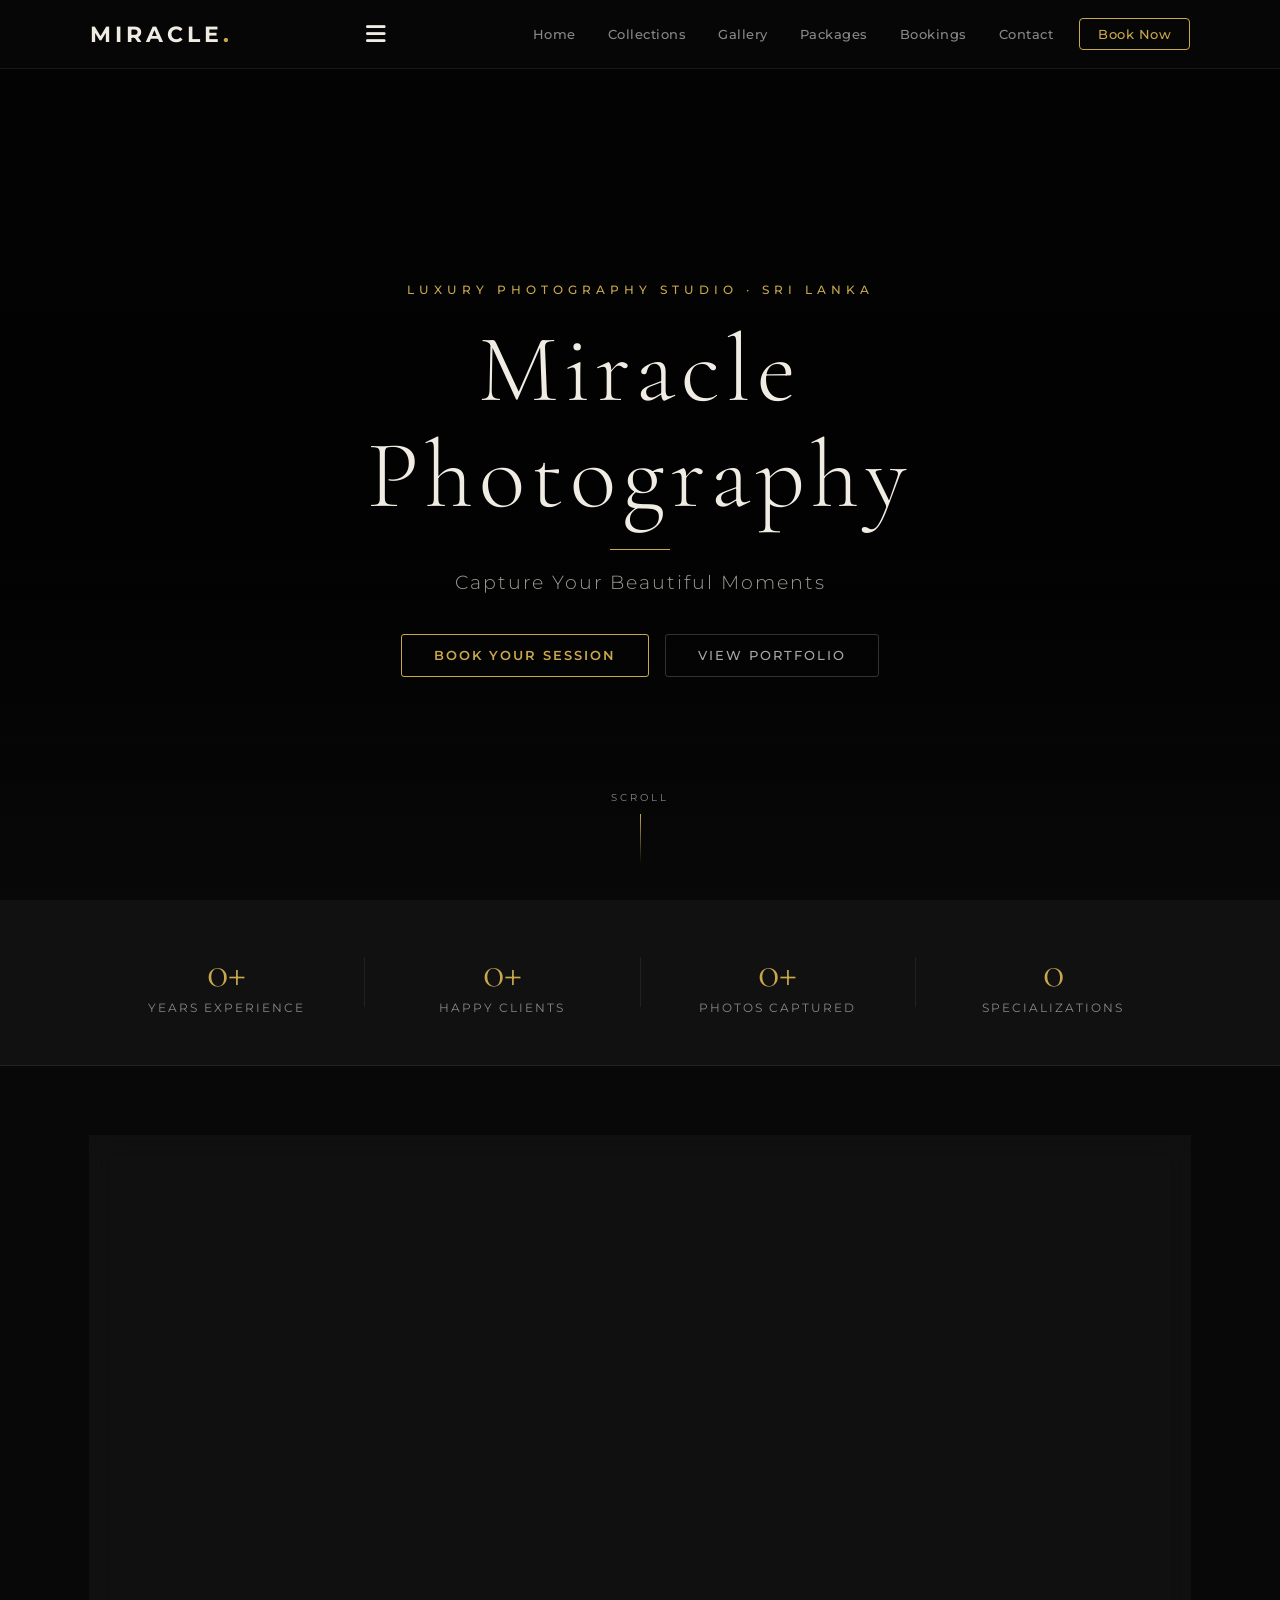
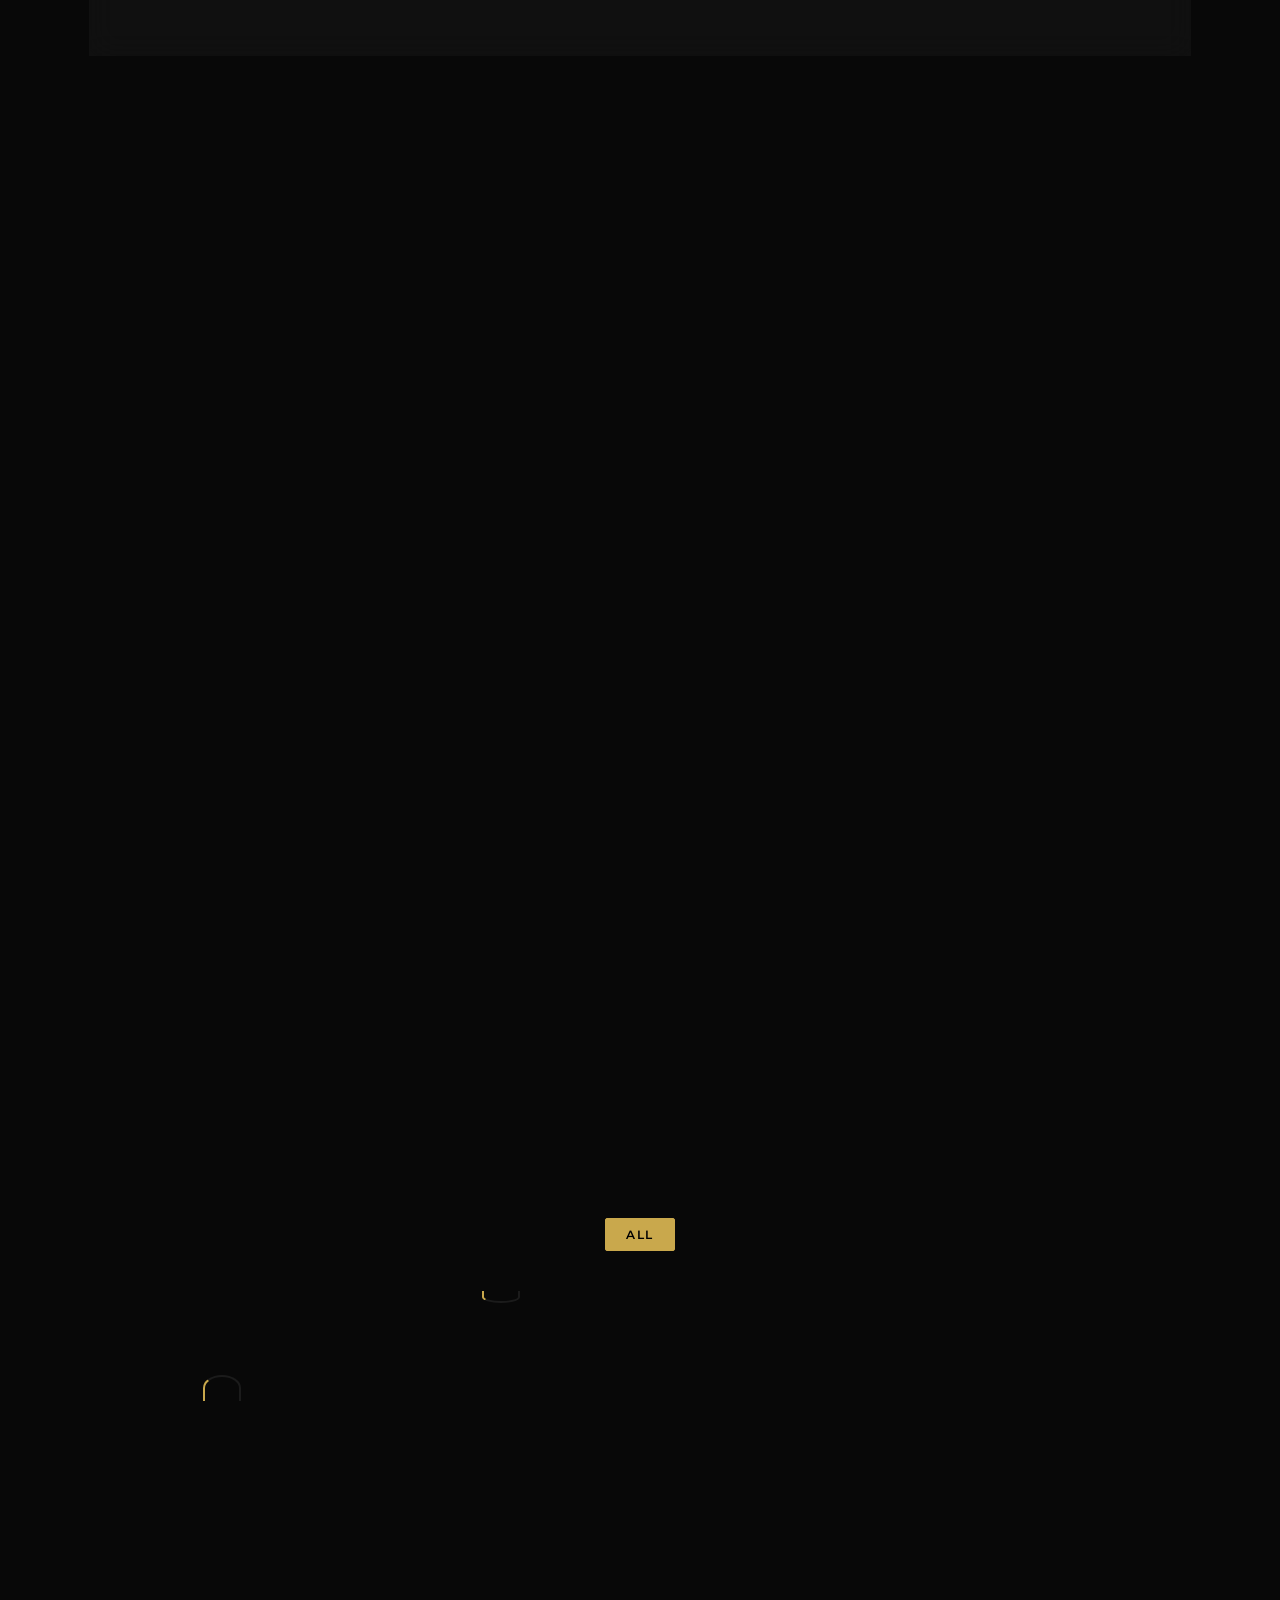
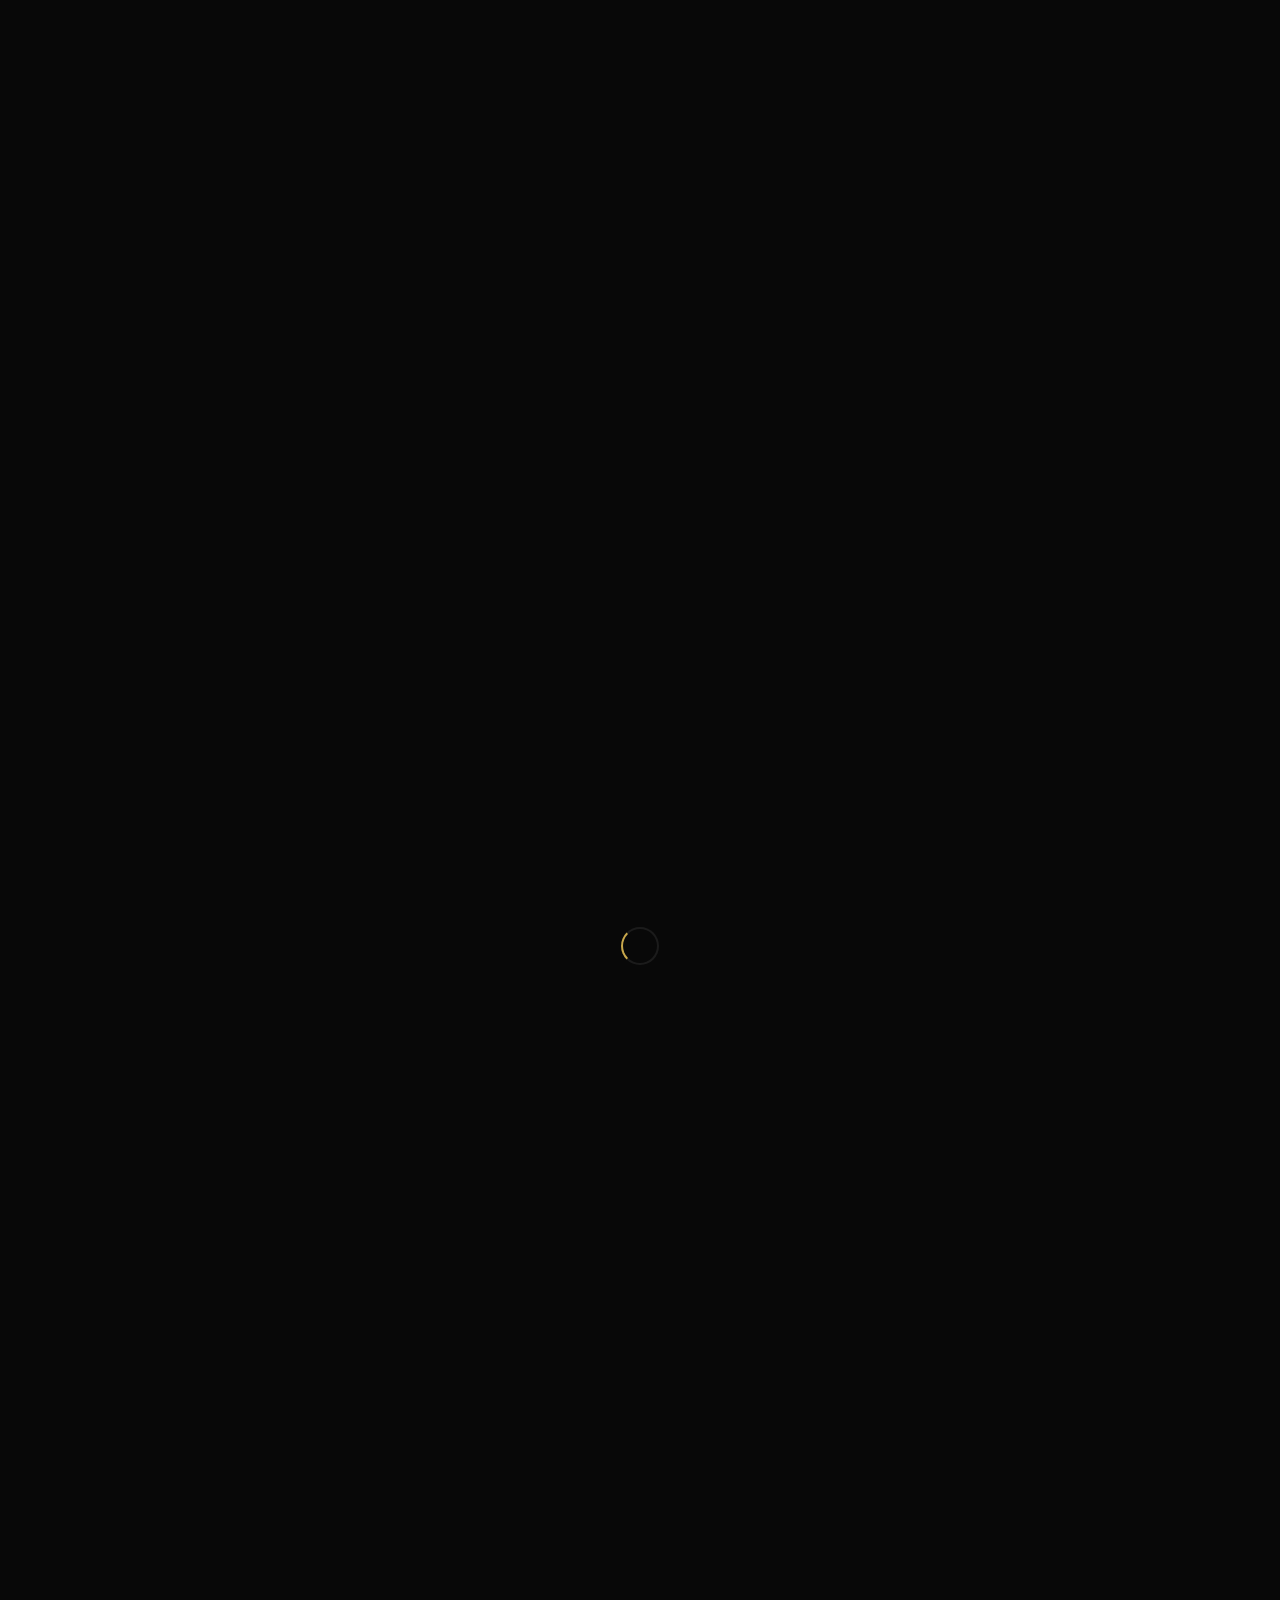
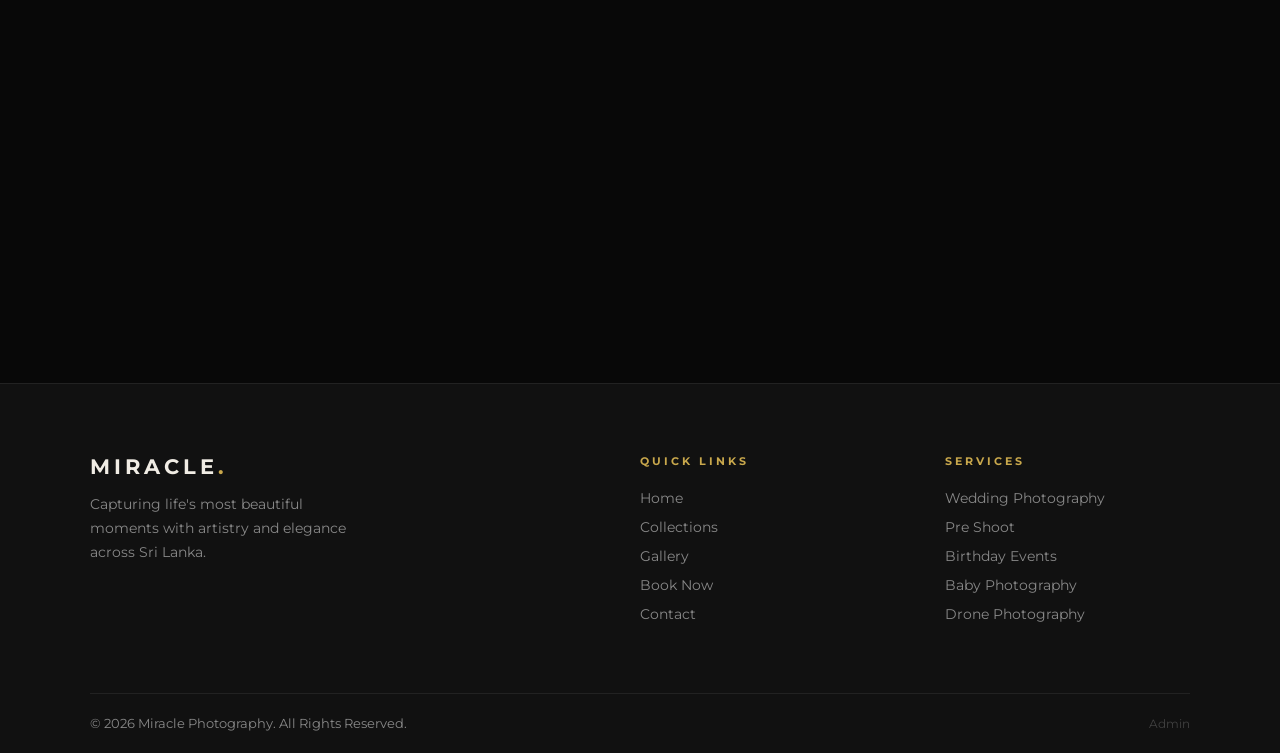
==== commit 3e5bc41d: "Update index.html" ====
--- a/index.html
+++ b/index.html
@@ -18,6 +18,7 @@
       <li><a href="#home">Home</a></li>
       <li><a href="#categories">Collections</a></li>
       <li><a href="#gallery">Gallery</a></li>
+      <li><a href="#pricing">Packages</a></li>
       <li><a href="#bookings">Bookings</a></li>
       <li><a href="#contact">Contact</a></li>
       <li><a href="#bookings" class="nav-cta">Book Now</a></li>
@@ -141,8 +142,8 @@
         </ul>
         <div class="booking-quick-contact">
           <p class="bqc-label">Quick Enquiry</p>
-          <p><i class="fa fa-phone"></i> <span id="bk-quick-phone">+94 778890174</span></p>
-          <p><i class="fa fa-envelope"></i> <span id="bk-quick-email">sahanlakshitha201@gmail.com</span></p>
+          <p><i class="fa fa-phone"></i> <span id="bk-quick-phone">+94 77 123 4567</span></p>
+          <p><i class="fa fa-envelope"></i> <span id="bk-quick-email">info@miraclephoto.com</span></p>
         </div>
       </div>
 
@@ -211,6 +212,50 @@
     </div>
   </section>
 
+  <!-- ═══ PACKAGES & PRICING ═══ -->
+  <section id="pricing">
+    <div class="section-header scroll-reveal">
+      <span class="section-eyebrow">Investment</span>
+      <h2 class="section-title">Packages &amp; Pricing</h2>
+    </div>
+
+    <!-- Package Cards -->
+    <div class="packages-grid" id="packages-container">
+      <div style="grid-column:1/-1; text-align:center; padding:40px;"><div class="spinner"></div></div>
+    </div>
+
+    <!-- Custom Price Calculator -->
+    <div class="calc-section scroll-reveal">
+      <div class="calc-header">
+        <div>
+          <span class="section-eyebrow">Build Your Own</span>
+          <h3 class="calc-title">Custom Price Calculator</h3>
+          <p class="calc-sub">Select what you need — see your estimated total instantly</p>
+        </div>
+      </div>
+      <div class="calc-wrap glass-card">
+        <div class="calc-table-head">
+          <span>Service</span>
+          <span>Unit Price</span>
+          <span>Quantity</span>
+          <span>Total</span>
+        </div>
+        <div class="calc-items-list" id="calc-items-list">
+          <div class="spinner"></div>
+        </div>
+        <div class="calc-footer">
+          <div class="calc-total-row">
+            <span>Estimated Total</span>
+            <span class="calc-grand-total" id="calc-grand-total">Rs. 0</span>
+          </div>
+          <a href="#bookings" class="btn-gold calc-book-btn">
+            <i class="fa fa-calendar-check"></i> Request Custom Booking
+          </a>
+        </div>
+      </div>
+    </div>
+  </section>
+
   <!-- ═══ CONTACT ═══ -->
   <section id="contact">
     <div class="section-header scroll-reveal">
@@ -224,27 +269,27 @@
           <div class="contact-icon"><i class="fa fa-phone"></i></div>
           <div>
             <span class="contact-label">Phone</span>
-            <p id="det-phone">+94 778890174</p>
+            <p id="det-phone">+94 77 123 4567</p>
           </div>
         </div>
         <div class="contact-item">
           <div class="contact-icon"><i class="fa fa-envelope"></i></div>
           <div>
             <span class="contact-label">Email</span>
-            <p id="det-email">sahanlakshitha201@gmail.com</p>
+            <p id="det-email">info@miraclephoto.com</p>
           </div>
         </div>
         <div class="contact-item">
           <div class="contact-icon"><i class="fa fa-map-marker-alt"></i></div>
           <div>
             <span class="contact-label">Location</span>
-            <p>Kananke, Sri Lanka</p>
+            <p>Colombo, Sri Lanka</p>
           </div>
         </div>
         <div class="contact-socials" id="det-socials"></div>
       </div>
       <div class="map-container scroll-reveal anim-d1">
-        <iframe src="https://maps.google.com/maps?q=qFudC8xGQwkRsbW69,SriLanka&t=&z=13&ie=UTF8&iwloc=&output=embed" allowfullscreen="" loading="lazy"></iframe>
+        <iframe src="https://maps.google.com/maps?q=Colombo,SriLanka&t=&z=13&ie=UTF8&iwloc=&output=embed" allowfullscreen="" loading="lazy"></iframe>
       </div>
     </div>
   </section>
--- a/style.css
+++ b/style.css
@@ -1010,3 +1010,620 @@
   .categories-grid { grid-template-columns: 1fr; }
   .booking-wrapper { padding: 24px 18px; }
 }
+
+/* ══════════════════════════════════════════════
+   ADMIN PANEL STYLES
+   ══════════════════════════════════════════════ */
+
+/* ─── Admin Body ─────────────────────────────── */
+.admin-page {
+  background: var(--bg-primary);
+  min-height: 100vh;
+  overflow-x: hidden;
+}
+
+/* ─── Login Overlay ──────────────────────────── */
+.adm-login-overlay {
+  position: fixed;
+  inset: 0;
+  background: rgba(0,0,0,0.97);
+  z-index: 9999;
+  display: flex;
+  align-items: center;
+  justify-content: center;
+}
+.adm-login-box {
+  padding: 50px 44px;
+  width: 100%;
+  max-width: 420px;
+  text-align: center;
+}
+.adm-login-logo {
+  font-family: 'Montserrat', sans-serif;
+  font-size: 2rem;
+  font-weight: 700;
+  letter-spacing: 6px;
+  color: var(--text-main);
+  margin-bottom: 6px;
+}
+.adm-login-logo span { color: var(--accent); }
+.adm-login-sub {
+  font-size: 0.72rem;
+  letter-spacing: 3px;
+  text-transform: uppercase;
+  color: var(--text-muted);
+  margin-bottom: 36px;
+}
+
+/* ─── Layout ─────────────────────────────────── */
+.adm-layout {
+  display: flex;
+  min-height: 100vh;
+}
+
+/* ─── Sidebar ────────────────────────────────── */
+.adm-sidebar {
+  width: 240px;
+  flex-shrink: 0;
+  background: var(--bg-secondary);
+  border-right: 1px solid var(--glass-border);
+  display: flex;
+  flex-direction: column;
+  padding: 28px 16px;
+  position: fixed;
+  top: 0;
+  left: 0;
+  height: 100vh;
+  overflow-y: auto;
+  z-index: 100;
+}
+.adm-sidebar-logo {
+  font-family: 'Montserrat', sans-serif;
+  font-size: 1.2rem;
+  font-weight: 700;
+  letter-spacing: 4px;
+  color: var(--text-main);
+  text-align: center;
+  padding: 10px 0 30px;
+  border-bottom: 1px solid var(--glass-border);
+  margin-bottom: 24px;
+}
+.adm-sidebar-logo span { color: var(--accent); }
+
+.adm-nav { flex: 1; }
+.adm-nav-link {
+  display: flex;
+  align-items: center;
+  gap: 12px;
+  padding: 11px 14px;
+  border-radius: 7px;
+  color: var(--text-muted);
+  font-size: 0.85rem;
+  font-weight: 500;
+  cursor: pointer;
+  margin-bottom: 4px;
+  transition: all var(--transition);
+  position: relative;
+  text-decoration: none;
+  border: none;
+  background: transparent;
+  width: 100%;
+  font-family: 'Montserrat', sans-serif;
+}
+.adm-nav-link i {
+  width: 18px;
+  text-align: center;
+  font-size: 0.95rem;
+  flex-shrink: 0;
+}
+.adm-nav-link:hover {
+  background: var(--glass-bg);
+  color: var(--text-main);
+}
+.adm-nav-link.active {
+  background: var(--accent-glow);
+  color: var(--accent);
+  border: 1px solid rgba(201,168,76,0.2);
+}
+.adm-badge {
+  background: #e05050;
+  color: #fff;
+  font-size: 0.65rem;
+  font-weight: 700;
+  min-width: 18px;
+  height: 18px;
+  border-radius: 9px;
+  display: inline-flex;
+  align-items: center;
+  justify-content: center;
+  padding: 0 5px;
+  margin-left: auto;
+}
+.adm-sidebar-bottom {
+  border-top: 1px solid var(--glass-border);
+  padding-top: 16px;
+  margin-top: 16px;
+}
+.adm-logout-btn {
+  display: flex;
+  align-items: center;
+  gap: 12px;
+  padding: 11px 14px;
+  border-radius: 7px;
+  color: rgba(220,80,80,0.65);
+  font-size: 0.85rem;
+  font-weight: 500;
+  cursor: pointer;
+  width: 100%;
+  background: transparent;
+  border: 1px solid transparent;
+  font-family: 'Montserrat', sans-serif;
+  transition: all var(--transition);
+}
+.adm-logout-btn:hover {
+  background: rgba(220,80,80,0.08);
+  color: #e05050;
+  border-color: rgba(220,80,80,0.2);
+}
+.adm-logout-btn i { width: 18px; text-align: center; }
+
+/* ─── Main Content ───────────────────────────── */
+.adm-main {
+  flex: 1;
+  margin-left: 240px;
+  padding: 36px 40px;
+  min-height: 100vh;
+}
+.admin-section { display: none; }
+.admin-section.active { display: block; }
+
+/* ─── Page Header ────────────────────────────── */
+.adm-page-header {
+  display: flex;
+  justify-content: space-between;
+  align-items: flex-start;
+  margin-bottom: 32px;
+}
+.adm-page-title {
+  font-family: 'Cormorant Garamond', serif;
+  font-size: 2rem;
+  font-weight: 300;
+  color: var(--text-main);
+  letter-spacing: 2px;
+  margin-bottom: 4px;
+}
+.adm-page-sub {
+  font-size: 0.8rem;
+  color: var(--text-muted);
+  letter-spacing: 0.5px;
+}
+.adm-clock {
+  font-size: 0.8rem;
+  color: var(--text-muted);
+  letter-spacing: 0.5px;
+  text-align: right;
+  padding-top: 6px;
+}
+
+/* ─── Dashboard Stats ────────────────────────── */
+.adm-stats-row {
+  display: grid;
+  grid-template-columns: repeat(4, 1fr);
+  gap: 16px;
+  margin-bottom: 40px;
+}
+.adm-stat {
+  padding: 22px 20px;
+  display: flex;
+  align-items: center;
+  gap: 16px;
+  border-radius: var(--radius);
+}
+.adm-stat-icon {
+  width: 48px; height: 48px;
+  border-radius: 10px;
+  display: flex;
+  align-items: center;
+  justify-content: center;
+  font-size: 1.1rem;
+  flex-shrink: 0;
+}
+.adm-stat-icon.photos    { background: rgba(201,168,76,0.12); color: var(--accent); }
+.adm-stat-icon.bookings  { background: rgba(100,149,237,0.12); color: cornflowerblue; }
+.adm-stat-icon.pending   { background: rgba(255,165,0,0.12);  color: orange; }
+.adm-stat-icon.confirmed { background: rgba(46,204,113,0.12); color: #2ecc71; }
+.adm-stat-data h3 {
+  font-family: 'Cormorant Garamond', serif;
+  font-size: 2rem;
+  font-weight: 300;
+  color: var(--text-main);
+  line-height: 1;
+  margin-bottom: 4px;
+}
+.adm-stat-data p {
+  font-size: 0.72rem;
+  letter-spacing: 1px;
+  text-transform: uppercase;
+  color: var(--text-muted);
+}
+.adm-section-label {
+  font-size: 0.72rem;
+  letter-spacing: 3px;
+  text-transform: uppercase;
+  color: var(--accent);
+  margin-bottom: 16px;
+  display: block;
+}
+
+/* ─── Recent Bookings Row ────────────────────── */
+.adm-recent-row {
+  display: grid;
+  grid-template-columns: 1.5fr 1.5fr 1fr 1fr auto;
+  align-items: center;
+  padding: 14px 20px;
+  margin-bottom: 10px;
+  gap: 16px;
+  border-radius: var(--radius);
+}
+.arr-name { font-weight: 600; font-size: 0.9rem; color: var(--text-main); }
+.arr-type { font-size: 0.82rem; color: var(--text-muted); }
+.arr-date, .arr-phone { font-size: 0.82rem; color: var(--text-muted); }
+
+/* ─── Status Tags ────────────────────────────── */
+.adm-status-tag {
+  display: inline-flex;
+  align-items: center;
+  padding: 4px 12px;
+  border-radius: 20px;
+  font-size: 0.7rem;
+  font-weight: 700;
+  letter-spacing: 0.5px;
+  text-transform: uppercase;
+  white-space: nowrap;
+}
+.tag-pending  { background: rgba(201,168,76,0.12); color: var(--accent); border: 1px solid rgba(201,168,76,0.25); }
+.tag-confirmed { background: rgba(46,204,113,0.12); color: #2ecc71;    border: 1px solid rgba(46,204,113,0.25); }
+
+/* ─── Upload Panel ───────────────────────────── */
+.adm-upload-panel {
+  padding: 36px;
+  max-width: 680px;
+}
+.adm-dropzone {
+  border: 2px dashed var(--glass-border);
+  border-radius: var(--radius);
+  min-height: 220px;
+  transition: border-color var(--transition), background var(--transition);
+  position: relative;
+  overflow: hidden;
+}
+.adm-dropzone.drag-over {
+  border-color: var(--accent);
+  background: var(--accent-glow);
+}
+.adm-dropzone-idle {
+  display: flex;
+  flex-direction: column;
+  align-items: center;
+  justify-content: center;
+  gap: 10px;
+  padding: 40px;
+  min-height: 220px;
+  color: var(--text-muted);
+}
+.adm-dropzone-idle i { font-size: 2.5rem; color: var(--accent); opacity: 0.6; }
+.adm-dropzone-idle p { font-size: 0.9rem; }
+.adm-dropzone-idle span { font-size: 0.8rem; color: var(--text-muted); opacity: 0.6; }
+.adm-preview-wrap {
+  padding: 16px;
+  display: flex;
+  flex-wrap: wrap;
+  gap: 10px;
+  align-items: flex-start;
+}
+.adm-preview-count {
+  width: 100%;
+  font-size: 0.82rem;
+  color: #2ecc71;
+  font-weight: 600;
+  margin-bottom: 4px;
+}
+.adm-preview-count i { margin-right: 6px; }
+.adm-preview-thumb {
+  width: 80px;
+  height: 80px;
+  object-fit: cover;
+  border-radius: 6px;
+  border: 1px solid var(--glass-border);
+}
+.adm-preview-more {
+  width: 80px; height: 80px;
+  background: var(--glass-bg);
+  border: 1px solid var(--glass-border);
+  border-radius: 6px;
+  display: flex;
+  align-items: center;
+  justify-content: center;
+  font-size: 0.8rem;
+  color: var(--text-muted);
+}
+.adm-upload-log {
+  margin-top: 16px;
+  max-height: 160px;
+  overflow-y: auto;
+  background: rgba(0,0,0,0.3);
+  border-radius: 6px;
+  padding: 12px 14px;
+  font-size: 0.8rem;
+  line-height: 1.8;
+}
+.adm-upload-log:empty { display: none; }
+.log-line { margin: 0; }
+.log-success { color: #2ecc71; }
+.log-error   { color: #e05050; }
+.log-neutral { color: var(--text-muted); }
+
+/* ─── Vault Grid ─────────────────────────────── */
+.adm-vault-grid {
+  display: grid;
+  grid-template-columns: repeat(auto-fill, minmax(180px, 1fr));
+  gap: 14px;
+}
+.adm-vault-card {
+  position: relative;
+  border-radius: 8px;
+  overflow: hidden;
+  border: 1px solid var(--glass-border);
+  aspect-ratio: 1;
+  transition: transform var(--transition);
+}
+.adm-vault-card:hover { transform: translateY(-3px); }
+.adm-vault-card img {
+  width: 100%; height: 100%;
+  object-fit: cover;
+  display: block;
+  transition: transform 0.5s ease;
+}
+.adm-vault-card:hover img { transform: scale(1.06); }
+.adm-vault-overlay {
+  position: absolute;
+  inset: 0;
+  background: rgba(0,0,0,0.6);
+  display: flex;
+  flex-direction: column;
+  align-items: center;
+  justify-content: center;
+  gap: 10px;
+  opacity: 0;
+  transition: opacity var(--transition);
+}
+.adm-vault-card:hover .adm-vault-overlay { opacity: 1; }
+.adm-vault-cat {
+  font-size: 0.68rem;
+  letter-spacing: 1px;
+  text-transform: uppercase;
+  color: var(--accent);
+  background: rgba(0,0,0,0.6);
+  padding: 4px 10px;
+  border-radius: 20px;
+  text-align: center;
+  max-width: 90%;
+}
+.adm-vault-del-btn {
+  width: 38px; height: 38px;
+  border-radius: 50%;
+  background: rgba(220,50,50,0.8);
+  border: 1px solid rgba(255,100,100,0.4);
+  color: #fff;
+  font-size: 0.85rem;
+  cursor: pointer;
+  display: flex;
+  align-items: center;
+  justify-content: center;
+  transition: background var(--transition);
+}
+.adm-vault-del-btn:hover { background: #e03030; }
+
+/* ─── Booking Card ───────────────────────────── */
+.adm-booking-card {
+  border-radius: var(--radius);
+  margin-bottom: 20px;
+  overflow: hidden;
+  transition: all 0.35s ease;
+}
+.adm-bc-header {
+  display: flex;
+  justify-content: space-between;
+  align-items: flex-start;
+  padding: 22px 24px 18px;
+  border-bottom: 1px solid var(--glass-border);
+  background: rgba(255,255,255,0.02);
+}
+.adm-bc-top-row {
+  display: flex;
+  align-items: center;
+  gap: 12px;
+  flex-wrap: wrap;
+}
+.adm-bc-name {
+  font-family: 'Cormorant Garamond', serif;
+  font-size: 1.5rem;
+  font-weight: 400;
+  color: var(--text-main);
+  letter-spacing: 0.5px;
+  margin: 0;
+}
+.adm-bc-received {
+  font-size: 0.75rem;
+  color: var(--text-muted);
+  white-space: nowrap;
+  margin-top: 4px;
+}
+.adm-bc-grid {
+  display: grid;
+  grid-template-columns: 1fr 1fr;
+  gap: 0;
+  padding: 4px 0;
+}
+.adm-bc-field {
+  display: flex;
+  align-items: flex-start;
+  gap: 14px;
+  padding: 16px 24px;
+  border-bottom: 1px solid rgba(255,255,255,0.04);
+}
+.adm-bc-field:nth-child(odd) { border-right: 1px solid rgba(255,255,255,0.04); }
+.adm-bc-full {
+  grid-column: 1 / -1;
+}
+.adm-bc-field-icon {
+  width: 34px; height: 34px;
+  border-radius: 8px;
+  background: var(--accent-glow);
+  border: 1px solid rgba(201,168,76,0.2);
+  display: flex;
+  align-items: center;
+  justify-content: center;
+  flex-shrink: 0;
+  margin-top: 2px;
+}
+.adm-bc-field-icon i { color: var(--accent); font-size: 0.8rem; }
+.adm-bc-label {
+  display: block;
+  font-size: 0.68rem;
+  letter-spacing: 1.5px;
+  text-transform: uppercase;
+  color: var(--text-muted);
+  margin-bottom: 4px;
+}
+.adm-bc-field p {
+  font-size: 0.9rem;
+  color: var(--text-main);
+  line-height: 1.4;
+}
+.adm-bc-notes-row { background: rgba(201,168,76,0.03); }
+.adm-bc-actions {
+  display: flex;
+  gap: 12px;
+  padding: 18px 24px;
+  background: rgba(0,0,0,0.15);
+}
+.adm-action-btn {
+  padding: 9px 22px;
+  font-size: 0.78rem;
+  font-weight: 600;
+  letter-spacing: 0.5px;
+  border-radius: 5px;
+  cursor: pointer;
+  font-family: 'Montserrat', sans-serif;
+  display: flex;
+  align-items: center;
+  gap: 7px;
+  transition: all var(--transition);
+  border: 1px solid;
+}
+.adm-confirm-btn {
+  background: transparent;
+  color: #2ecc71;
+  border-color: rgba(46,204,113,0.35);
+}
+.adm-confirm-btn:hover {
+  background: rgba(46,204,113,0.12);
+  border-color: #2ecc71;
+}
+.adm-confirmed-btn {
+  background: rgba(46,204,113,0.08);
+  color: rgba(46,204,113,0.5);
+  border-color: rgba(46,204,113,0.15);
+  cursor: default;
+}
+.adm-delete-btn {
+  background: transparent;
+  color: rgba(220,80,80,0.7);
+  border-color: rgba(220,80,80,0.25);
+}
+.adm-delete-btn:hover {
+  background: rgba(220,80,80,0.1);
+  color: #e05050;
+  border-color: rgba(220,80,80,0.5);
+}
+
+/* ─── Booking Filter Tabs ────────────────────── */
+.adm-filter-tabs {
+  display: flex;
+  gap: 8px;
+}
+.adm-filter-btn {
+  padding: 7px 18px;
+  font-size: 0.75rem;
+  font-weight: 600;
+  letter-spacing: 1px;
+  text-transform: uppercase;
+  background: transparent;
+  color: var(--text-muted);
+  border: 1px solid var(--glass-border);
+  border-radius: 3px;
+  cursor: pointer;
+  font-family: 'Montserrat', sans-serif;
+  transition: all var(--transition);
+}
+.adm-filter-btn:hover { color: var(--text-main); border-color: rgba(255,255,255,0.2); }
+.adm-filter-btn.active { background: var(--accent); color: #000; border-color: var(--accent); }
+
+/* ─── Settings Form ──────────────────────────── */
+.adm-settings-form {
+  padding: 36px;
+  max-width: 760px;
+}
+.adm-settings-group-title {
+  font-size: 0.72rem;
+  letter-spacing: 2.5px;
+  text-transform: uppercase;
+  color: var(--accent);
+  margin: 28px 0 18px;
+  padding-bottom: 10px;
+  border-bottom: 1px solid var(--glass-border);
+  display: flex;
+  align-items: center;
+  gap: 8px;
+}
+.adm-settings-group-title:first-child { margin-top: 0; }
+.adm-settings-form .form-row {
+  display: grid;
+  grid-template-columns: 1fr 1fr;
+  gap: 16px;
+}
+
+/* ─── Empty & Error States ───────────────────── */
+.adm-empty {
+  text-align: center;
+  color: var(--text-muted);
+  padding: 50px 20px;
+  font-size: 0.9rem;
+  line-height: 1.6;
+}
+.adm-error { color: rgba(220,80,80,0.7); }
+
+/* ─── Admin Responsive ───────────────────────── */
+@media (max-width: 1200px) {
+  .adm-stats-row { grid-template-columns: repeat(2, 1fr); }
+  .adm-recent-row { grid-template-columns: 1.5fr 1.5fr 1fr auto; }
+  .arr-phone { display: none; }
+}
+@media (max-width: 900px) {
+  .adm-sidebar { width: 64px; padding: 20px 10px; }
+  .adm-sidebar-logo, .adm-nav-link span, .adm-logout-btn span { display: none; }
+  .adm-nav-link { justify-content: center; padding: 12px; }
+  .adm-main { margin-left: 64px; padding: 24px 20px; }
+  .adm-bc-grid { grid-template-columns: 1fr; }
+  .adm-bc-field:nth-child(odd) { border-right: none; }
+  .adm-settings-form .form-row { grid-template-columns: 1fr; }
+}
+@media (max-width: 600px) {
+  .adm-stats-row { grid-template-columns: 1fr 1fr; }
+  .adm-recent-row { grid-template-columns: 1fr auto; }
+  .arr-type, .arr-date { display: none; }
+  .adm-bc-header { flex-direction: column; gap: 10px; }
+  .adm-main { padding: 20px 14px; }
+  .adm-bc-actions { flex-wrap: wrap; }
+}
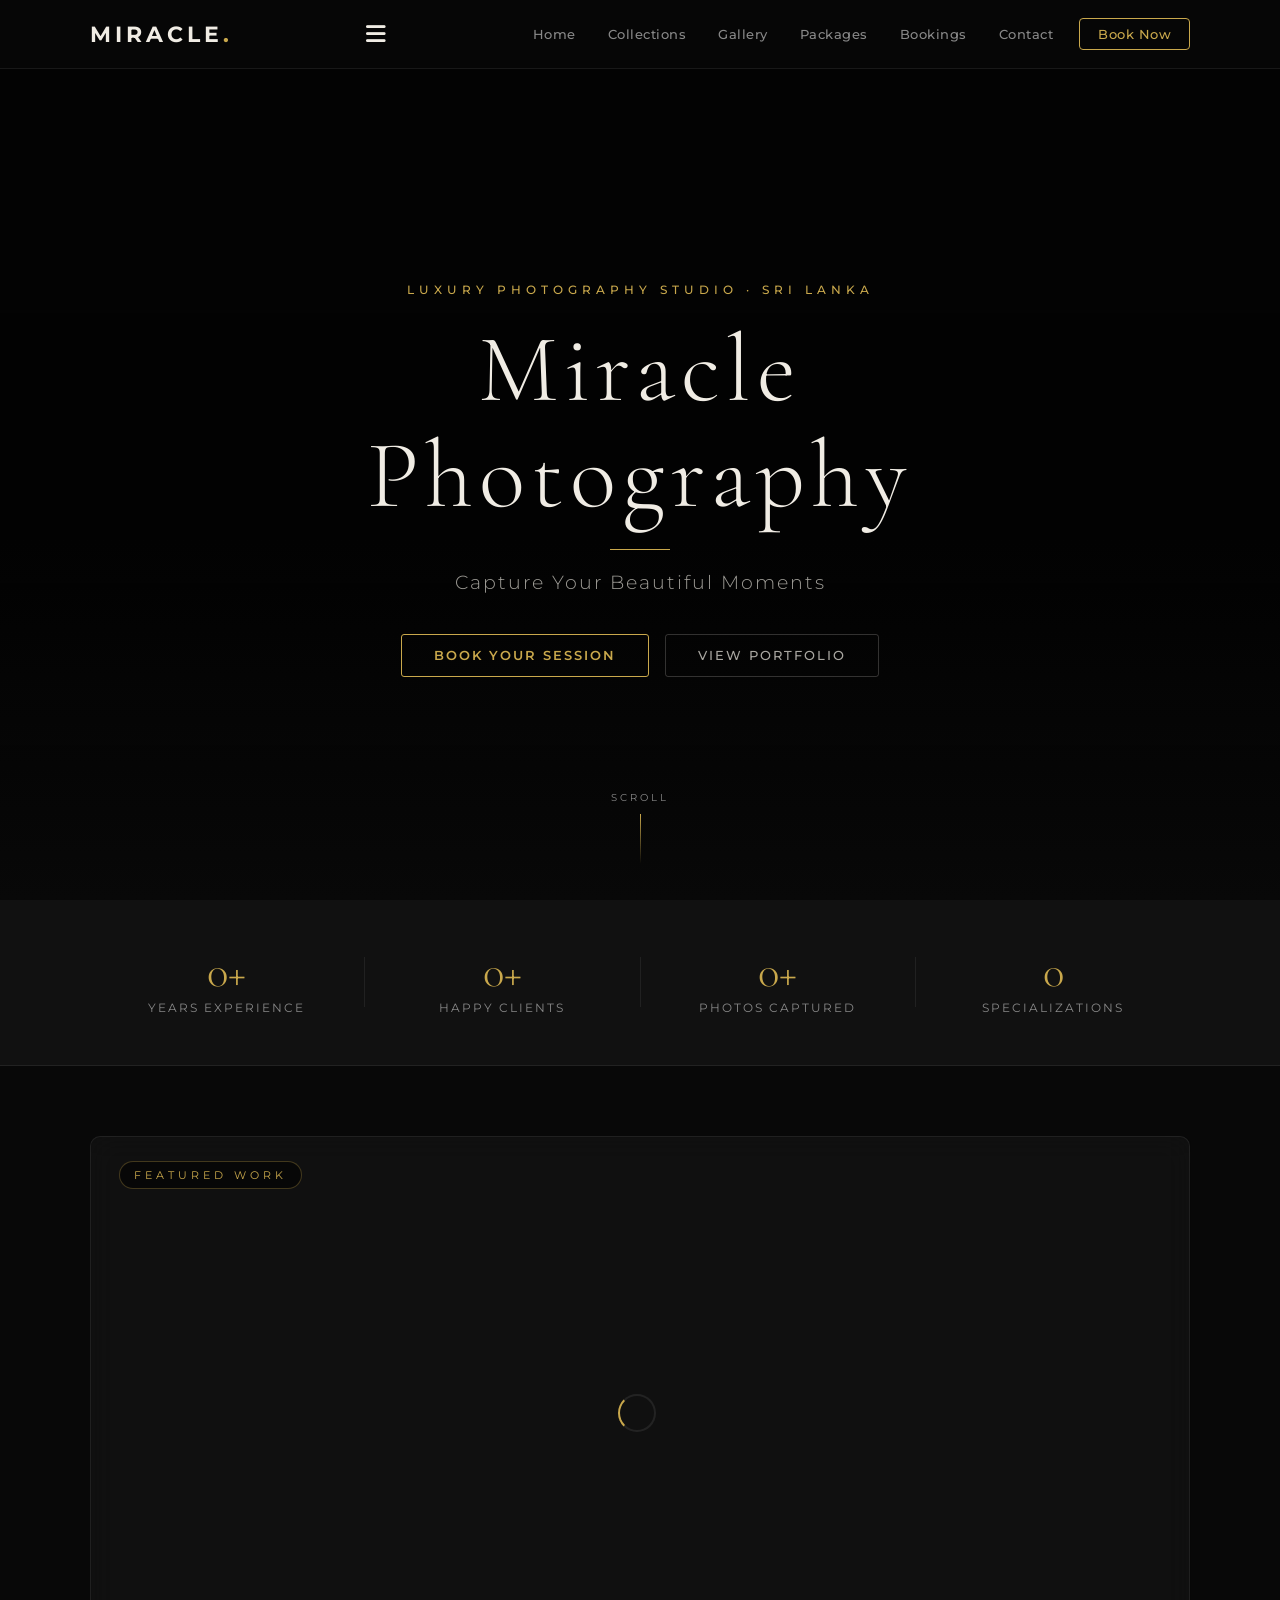
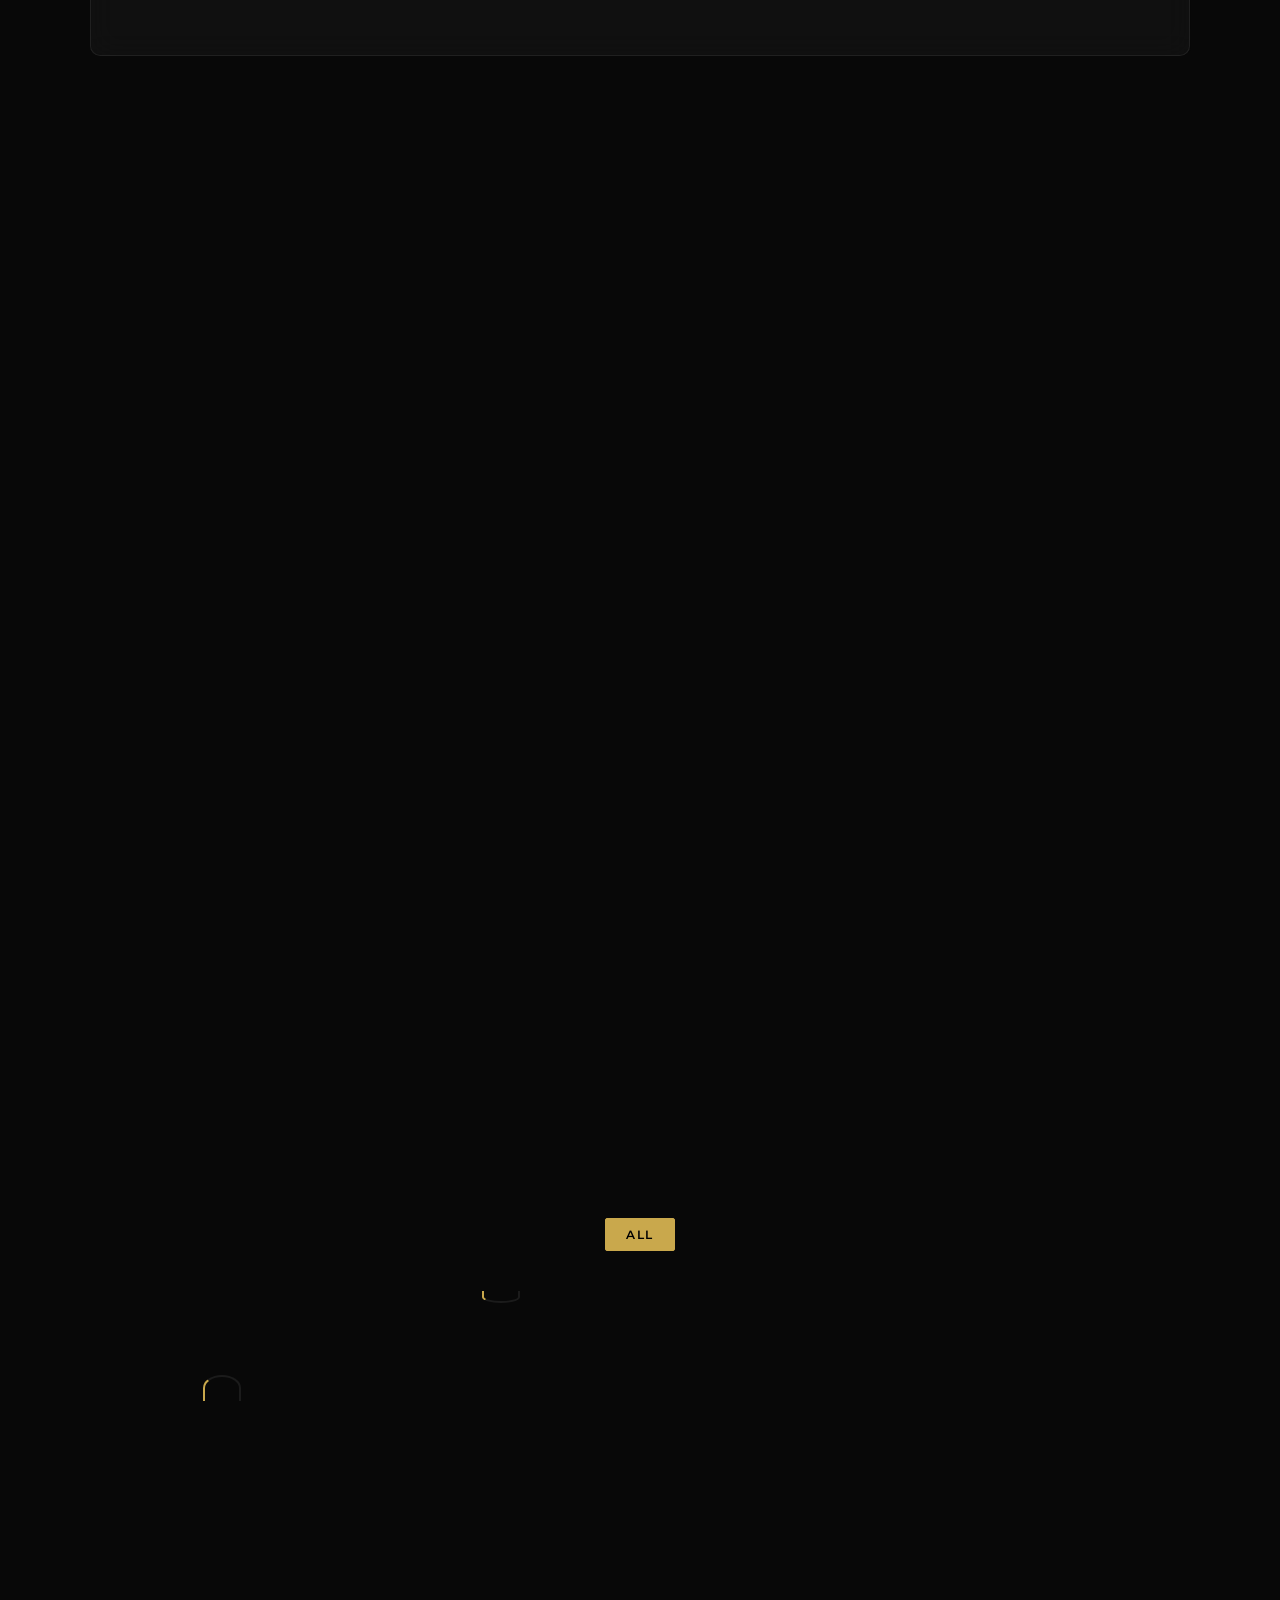
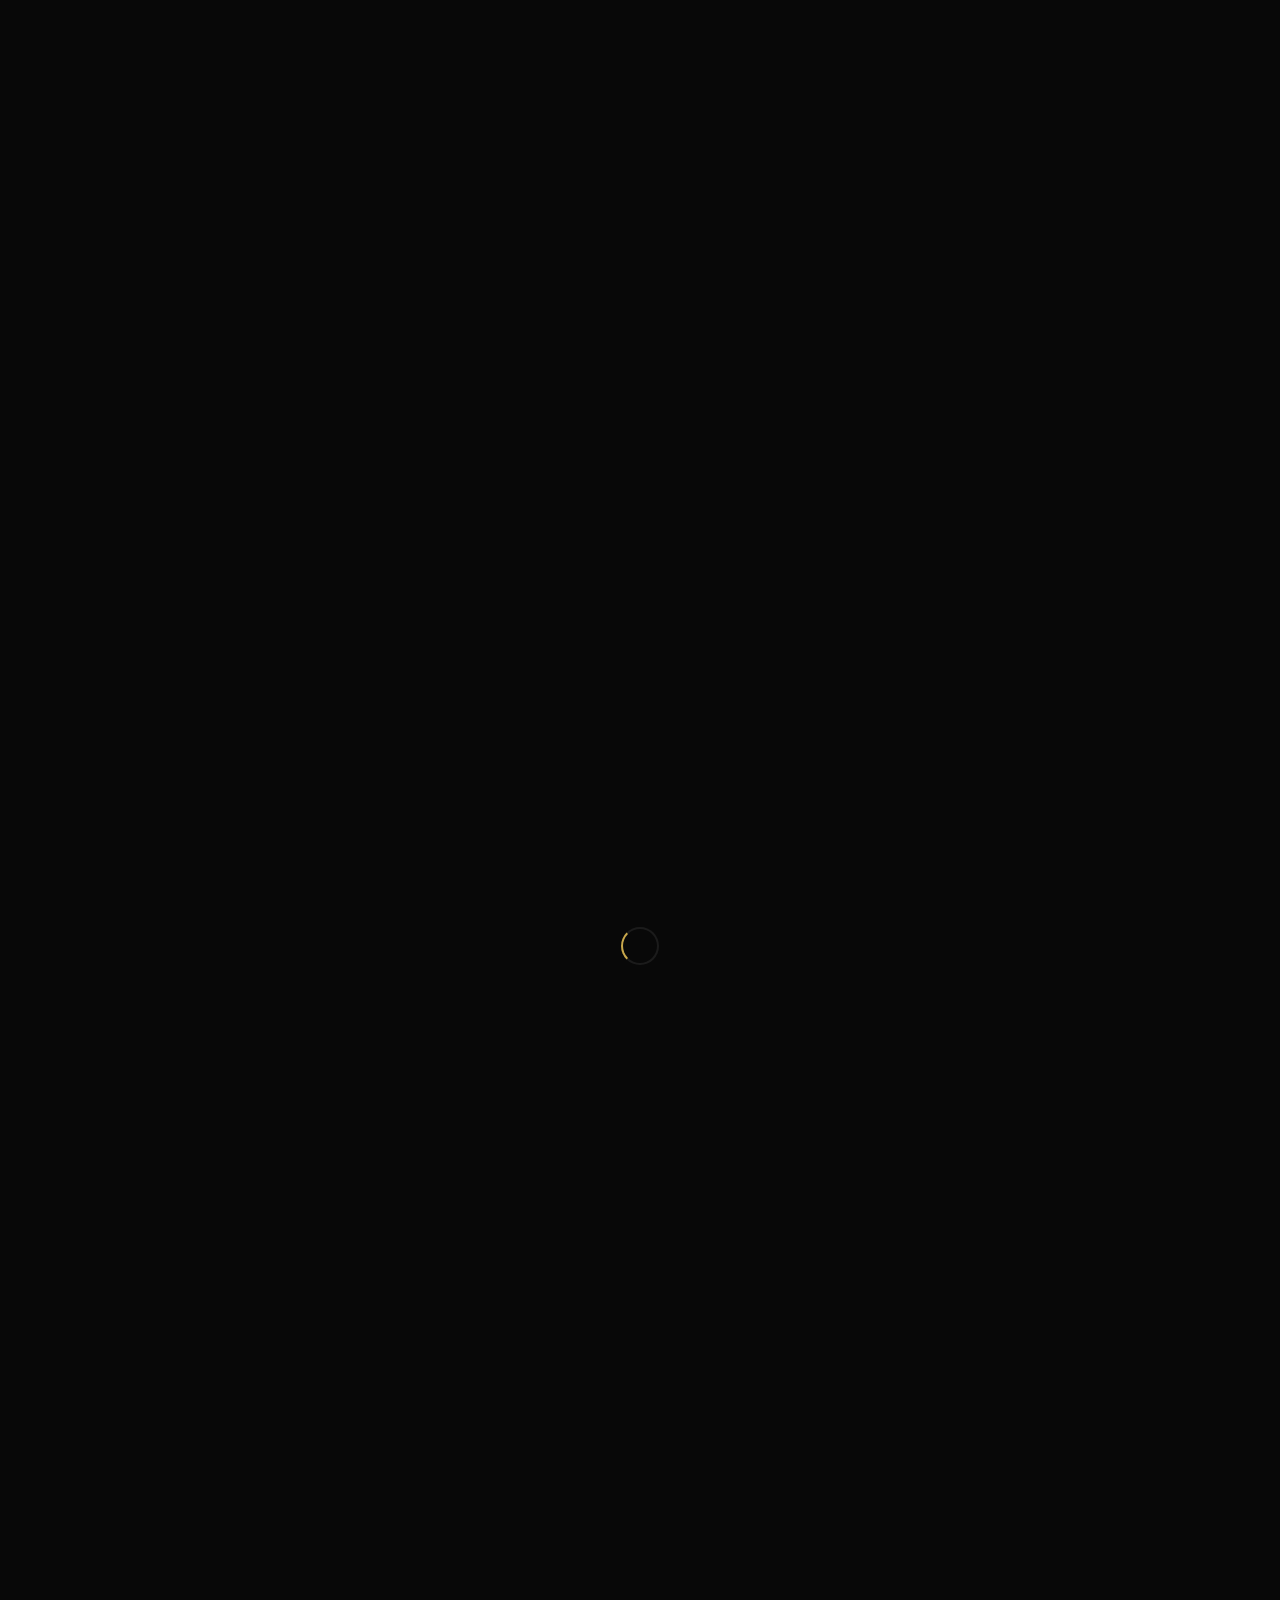
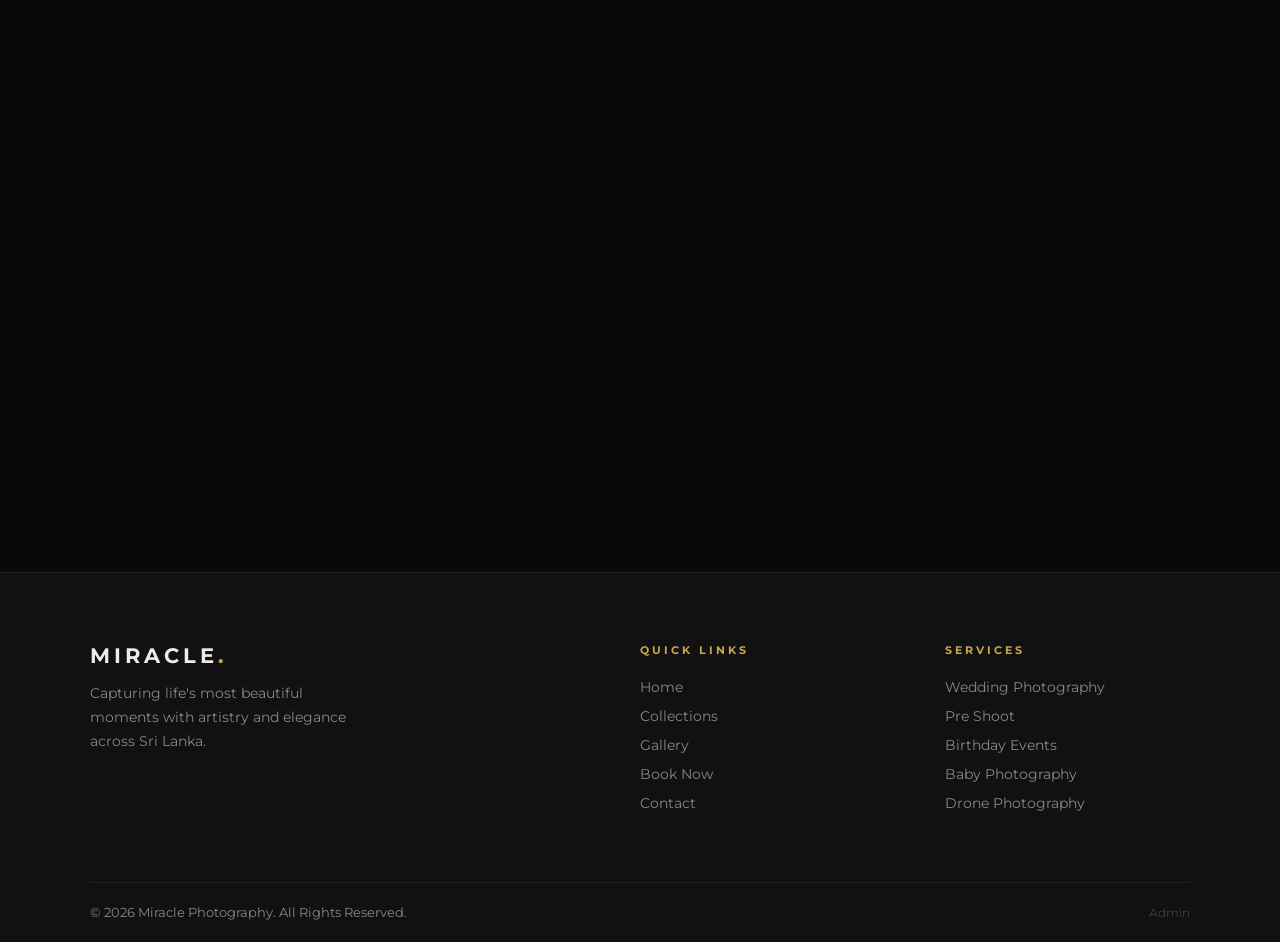
==== commit a5178d4e: "Update index.html" ====
--- a/index.html
+++ b/index.html
@@ -289,7 +289,7 @@
         <div class="contact-socials" id="det-socials"></div>
       </div>
       <div class="map-container scroll-reveal anim-d1">
-        <iframe src="https://maps.google.com/maps?q=Colombo,SriLanka&t=&z=13&ie=UTF8&iwloc=&output=embed" allowfullscreen="" loading="lazy"></iframe>
+        <iframe src="https://maps.google.com/maps?q=Kudake,SriLanka&t=&z=13&ie=PhS3M1cNyeWBSHvS7=embed" allowfullscreen="" loading="lazy"></iframe>
       </div>
     </div>
   </section>
--- a/style.css
+++ b/style.css
@@ -1627,3 +1627,430 @@
   .adm-main { padding: 20px 14px; }
   .adm-bc-actions { flex-wrap: wrap; }
 }
+
+/* ══════════════════════════════════════════════
+   PACKAGES & PRICING SECTION (index page)
+   ══════════════════════════════════════════════ */
+
+/* ─── Package Cards Grid ─────────────────────── */
+.packages-grid {
+  display: grid;
+  grid-template-columns: repeat(auto-fill, minmax(300px, 1fr));
+  gap: 24px;
+  margin-bottom: 70px;
+}
+.pkg-card {
+  padding: 34px 28px;
+  display: flex;
+  flex-direction: column;
+  position: relative;
+  transition: transform 0.35s ease, box-shadow 0.35s ease;
+  overflow: visible;
+}
+.pkg-card:hover {
+  transform: translateY(-8px);
+  box-shadow: 0 20px 60px rgba(0,0,0,0.3);
+}
+.pkg-highlighted {
+  border-color: rgba(201,168,76,0.45) !important;
+  background: linear-gradient(135deg, rgba(201,168,76,0.06), rgba(201,168,76,0.02)) !important;
+}
+.pkg-popular-tag {
+  position: absolute;
+  top: -14px;
+  left: 50%;
+  transform: translateX(-50%);
+  background: var(--accent);
+  color: #000;
+  font-size: 0.62rem;
+  font-weight: 800;
+  letter-spacing: 2.5px;
+  text-transform: uppercase;
+  padding: 5px 18px;
+  border-radius: 20px;
+  white-space: nowrap;
+  box-shadow: 0 4px 16px rgba(201,168,76,0.35);
+}
+.pkg-category-label {
+  font-size: 0.65rem;
+  letter-spacing: 3px;
+  text-transform: uppercase;
+  color: var(--accent);
+  margin-bottom: 10px;
+}
+.pkg-name {
+  font-family: 'Cormorant Garamond', serif;
+  font-size: 1.55rem;
+  font-weight: 400;
+  letter-spacing: 1px;
+  color: var(--text-main);
+  margin-bottom: 10px;
+}
+.pkg-desc {
+  font-size: 0.82rem;
+  color: var(--text-muted);
+  line-height: 1.6;
+  margin-bottom: 20px;
+}
+.pkg-includes {
+  flex: 1;
+  margin-bottom: 24px;
+  border-top: 1px solid var(--glass-border);
+  padding-top: 18px;
+}
+.pkg-includes li {
+  display: flex;
+  align-items: flex-start;
+  gap: 10px;
+  padding: 7px 0;
+  border-bottom: 1px solid rgba(255,255,255,0.04);
+  font-size: 0.85rem;
+  color: var(--text-muted);
+  line-height: 1.4;
+}
+.pkg-includes li:last-child { border-bottom: none; }
+.pkg-includes li i {
+  color: var(--accent);
+  font-size: 0.65rem;
+  margin-top: 4px;
+  flex-shrink: 0;
+}
+
+/* ─── Package Pricing ───────────────────────── */
+.pkg-price-wrap {
+  margin-bottom: 22px;
+  padding: 16px 0;
+  border-top: 1px solid var(--glass-border);
+}
+.pkg-was-price {
+  font-size: 0.95rem;
+  color: var(--text-muted);
+  margin-bottom: 4px;
+}
+.pkg-was-price del {
+  text-decoration: line-through;
+  text-decoration-color: rgba(220,80,80,0.7);
+  text-decoration-thickness: 2px;
+}
+.pkg-offer-price {
+  font-family: 'Cormorant Garamond', serif;
+  font-size: 2.2rem;
+  font-weight: 300;
+  color: var(--accent);
+  display: flex;
+  align-items: center;
+  gap: 10px;
+  flex-wrap: wrap;
+  text-shadow: 0 0 20px rgba(201,168,76,0.3);
+}
+.pkg-offer-badge {
+  font-family: 'Montserrat', sans-serif;
+  font-size: 0.58rem;
+  font-weight: 800;
+  letter-spacing: 1.5px;
+  background: linear-gradient(135deg, var(--accent), var(--accent-light));
+  color: #000;
+  padding: 4px 10px;
+  border-radius: 3px;
+  vertical-align: middle;
+}
+.pkg-normal-price {
+  font-family: 'Cormorant Garamond', serif;
+  font-size: 2.2rem;
+  font-weight: 300;
+  color: var(--text-main);
+}
+.pkg-cta-btn {
+  text-align: center;
+  padding: 12px;
+  font-size: 0.78rem;
+}
+
+/* ─── Price Calculator ───────────────────────── */
+.calc-section {
+  margin-top: 20px;
+}
+.calc-header {
+  display: flex;
+  justify-content: space-between;
+  align-items: flex-start;
+  margin-bottom: 28px;
+}
+.calc-title {
+  font-family: 'Cormorant Garamond', serif;
+  font-size: 1.8rem;
+  font-weight: 300;
+  letter-spacing: 2px;
+  margin-bottom: 6px;
+}
+.calc-sub {
+  font-size: 0.85rem;
+  color: var(--text-muted);
+}
+.calc-wrap { overflow: hidden; }
+.calc-table-head {
+  display: grid;
+  grid-template-columns: 1fr 140px 160px 120px;
+  padding: 12px 24px;
+  background: rgba(201,168,76,0.06);
+  border-bottom: 1px solid var(--glass-border);
+  font-size: 0.68rem;
+  letter-spacing: 2px;
+  text-transform: uppercase;
+  color: var(--accent);
+  font-weight: 600;
+}
+.calc-items-list { padding: 8px 0; }
+.calc-item-row {
+  display: grid;
+  grid-template-columns: 1fr 140px 160px 120px;
+  align-items: center;
+  padding: 14px 24px;
+  border-bottom: 1px solid rgba(255,255,255,0.04);
+  transition: background 0.2s;
+}
+.calc-item-row:hover { background: rgba(255,255,255,0.02); }
+.calc-item-row:last-child { border-bottom: none; }
+.calc-item-name strong {
+  display: block;
+  font-size: 0.88rem;
+  color: var(--text-main);
+  font-weight: 500;
+  margin-bottom: 2px;
+}
+.calc-unit-label {
+  font-size: 0.72rem;
+  color: var(--text-muted);
+  letter-spacing: 0.5px;
+}
+.calc-item-unit-price {
+  font-size: 0.88rem;
+  color: var(--text-muted);
+}
+.calc-qty-wrap {
+  display: flex;
+  align-items: center;
+  gap: 6px;
+}
+.calc-qty-btn {
+  width: 30px; height: 30px;
+  border-radius: 4px;
+  background: var(--glass-bg);
+  border: 1px solid var(--glass-border);
+  color: var(--text-main);
+  font-size: 1rem;
+  cursor: pointer;
+  display: flex;
+  align-items: center;
+  justify-content: center;
+  transition: all 0.2s;
+  font-family: 'Montserrat', sans-serif;
+  line-height: 1;
+  padding-bottom: 1px;
+}
+.calc-qty-btn:hover {
+  background: var(--accent-glow);
+  border-color: var(--accent);
+  color: var(--accent);
+}
+.calc-qty-input {
+  width: 56px;
+  background: rgba(255,255,255,0.05);
+  border: 1px solid var(--glass-border);
+  color: var(--text-main);
+  text-align: center;
+  padding: 5px;
+  border-radius: 4px;
+  font-size: 0.88rem;
+  font-family: 'Montserrat', sans-serif;
+  -moz-appearance: textfield;
+}
+.calc-qty-input::-webkit-inner-spin-button,
+.calc-qty-input::-webkit-outer-spin-button { -webkit-appearance: none; }
+.calc-qty-input:focus { outline: none; border-color: var(--accent); }
+.calc-item-subtotal {
+  font-size: 0.9rem;
+  font-weight: 600;
+  color: var(--text-main);
+  text-align: right;
+}
+.calc-footer {
+  display: flex;
+  justify-content: space-between;
+  align-items: center;
+  padding: 22px 24px;
+  background: rgba(201,168,76,0.05);
+  border-top: 1px solid var(--glass-border);
+  gap: 20px;
+  flex-wrap: wrap;
+}
+.calc-total-row {
+  display: flex;
+  flex-direction: column;
+}
+.calc-total-row span:first-child {
+  font-size: 0.68rem;
+  letter-spacing: 2px;
+  text-transform: uppercase;
+  color: var(--text-muted);
+  margin-bottom: 4px;
+}
+.calc-grand-total {
+  font-family: 'Cormorant Garamond', serif;
+  font-size: 2rem;
+  font-weight: 300;
+  color: var(--accent);
+}
+.calc-book-btn {
+  display: flex;
+  align-items: center;
+  gap: 8px;
+  white-space: nowrap;
+}
+
+/* ─── Responsive Calculator ──────────────────── */
+@media (max-width: 768px) {
+  .calc-table-head { display: none; }
+  .calc-item-row {
+    grid-template-columns: 1fr 1fr;
+    gap: 10px;
+    padding: 16px;
+  }
+  .calc-item-subtotal { text-align: left; }
+  .calc-footer { flex-direction: column; align-items: flex-start; }
+}
+@media (max-width: 480px) {
+  .packages-grid { grid-template-columns: 1fr; }
+  .calc-item-row { grid-template-columns: 1fr; }
+}
+
+/* ══════════════════════════════════════════════
+   ADMIN: MY PACKAGES PANEL
+   ══════════════════════════════════════════════ */
+
+.pkg-admin-tabs {
+  display: flex;
+  gap: 8px;
+  margin-bottom: 24px;
+  border-bottom: 1px solid var(--glass-border);
+  padding-bottom: 0;
+}
+.pkg-admin-tab {
+  padding: 10px 22px;
+  font-size: 0.8rem;
+  font-weight: 600;
+  letter-spacing: 0.5px;
+  background: transparent;
+  color: var(--text-muted);
+  border: none;
+  border-bottom: 2px solid transparent;
+  cursor: pointer;
+  font-family: 'Montserrat', sans-serif;
+  transition: all var(--transition);
+  margin-bottom: -1px;
+}
+.pkg-admin-tab:hover { color: var(--text-main); }
+.pkg-admin-tab.active { color: var(--accent); border-bottom-color: var(--accent); }
+
+.pkg-admin-panel-header {
+  display: flex;
+  justify-content: space-between;
+  align-items: center;
+  margin-bottom: 20px;
+}
+.pkg-admin-panel-header h3 {
+  font-family: 'Cormorant Garamond', serif;
+  font-size: 1.3rem;
+  font-weight: 400;
+}
+.pkg-form-wrap {
+  padding: 28px;
+  margin-bottom: 24px;
+}
+.pkg-form-wrap h4 {
+  font-size: 0.8rem;
+  letter-spacing: 2px;
+  text-transform: uppercase;
+  color: var(--accent);
+  margin-bottom: 20px;
+}
+.pkg-toggle-label {
+  display: flex;
+  align-items: center;
+  gap: 10px;
+  font-size: 0.85rem;
+  color: var(--text-muted);
+  cursor: pointer;
+  user-select: none;
+}
+.pkg-toggle-label input[type=checkbox] {
+  accent-color: var(--accent);
+  width: 16px;
+  height: 16px;
+  cursor: pointer;
+}
+.pkg-form-actions {
+  display: flex;
+  gap: 12px;
+  margin-top: 20px;
+}
+.adm-pkg-row {
+  display: flex;
+  justify-content: space-between;
+  align-items: center;
+  padding: 18px 22px;
+  margin-bottom: 12px;
+  border-radius: var(--radius);
+  gap: 16px;
+  flex-wrap: wrap;
+}
+.adm-pkg-row-info { flex: 1; }
+.adm-pkg-price-row {
+  display: flex;
+  align-items: center;
+  margin-top: 6px;
+  flex-wrap: wrap;
+  gap: 4px;
+}
+.adm-pkg-row-actions {
+  display: flex;
+  gap: 8px;
+  flex-shrink: 0;
+}
+
+/* ─── Price Table ────────────────────────────── */
+.adm-price-table-wrap {
+  border-radius: var(--radius);
+  overflow: hidden;
+}
+.adm-price-table {
+  width: 100%;
+  border-collapse: collapse;
+  font-size: 0.85rem;
+}
+.adm-price-table th {
+  background: rgba(201,168,76,0.07);
+  color: var(--accent);
+  font-size: 0.68rem;
+  letter-spacing: 2px;
+  text-transform: uppercase;
+  padding: 14px 18px;
+  text-align: left;
+  font-weight: 600;
+  border-bottom: 1px solid var(--glass-border);
+}
+.adm-price-table td {
+  padding: 13px 18px;
+  border-bottom: 1px solid rgba(255,255,255,0.04);
+  color: var(--text-muted);
+  vertical-align: middle;
+}
+.adm-price-table td strong { color: var(--text-main); font-weight: 500; }
+.adm-price-table tr:last-child td { border-bottom: none; }
+.adm-price-table tr:hover td { background: rgba(255,255,255,0.02); }
+
+@media (max-width: 768px) {
+  .adm-price-table-wrap { overflow-x: auto; }
+  .adm-price-table { min-width: 600px; }
+  .pkg-admin-panel-header { flex-direction: column; align-items: flex-start; gap: 12px; }
+}
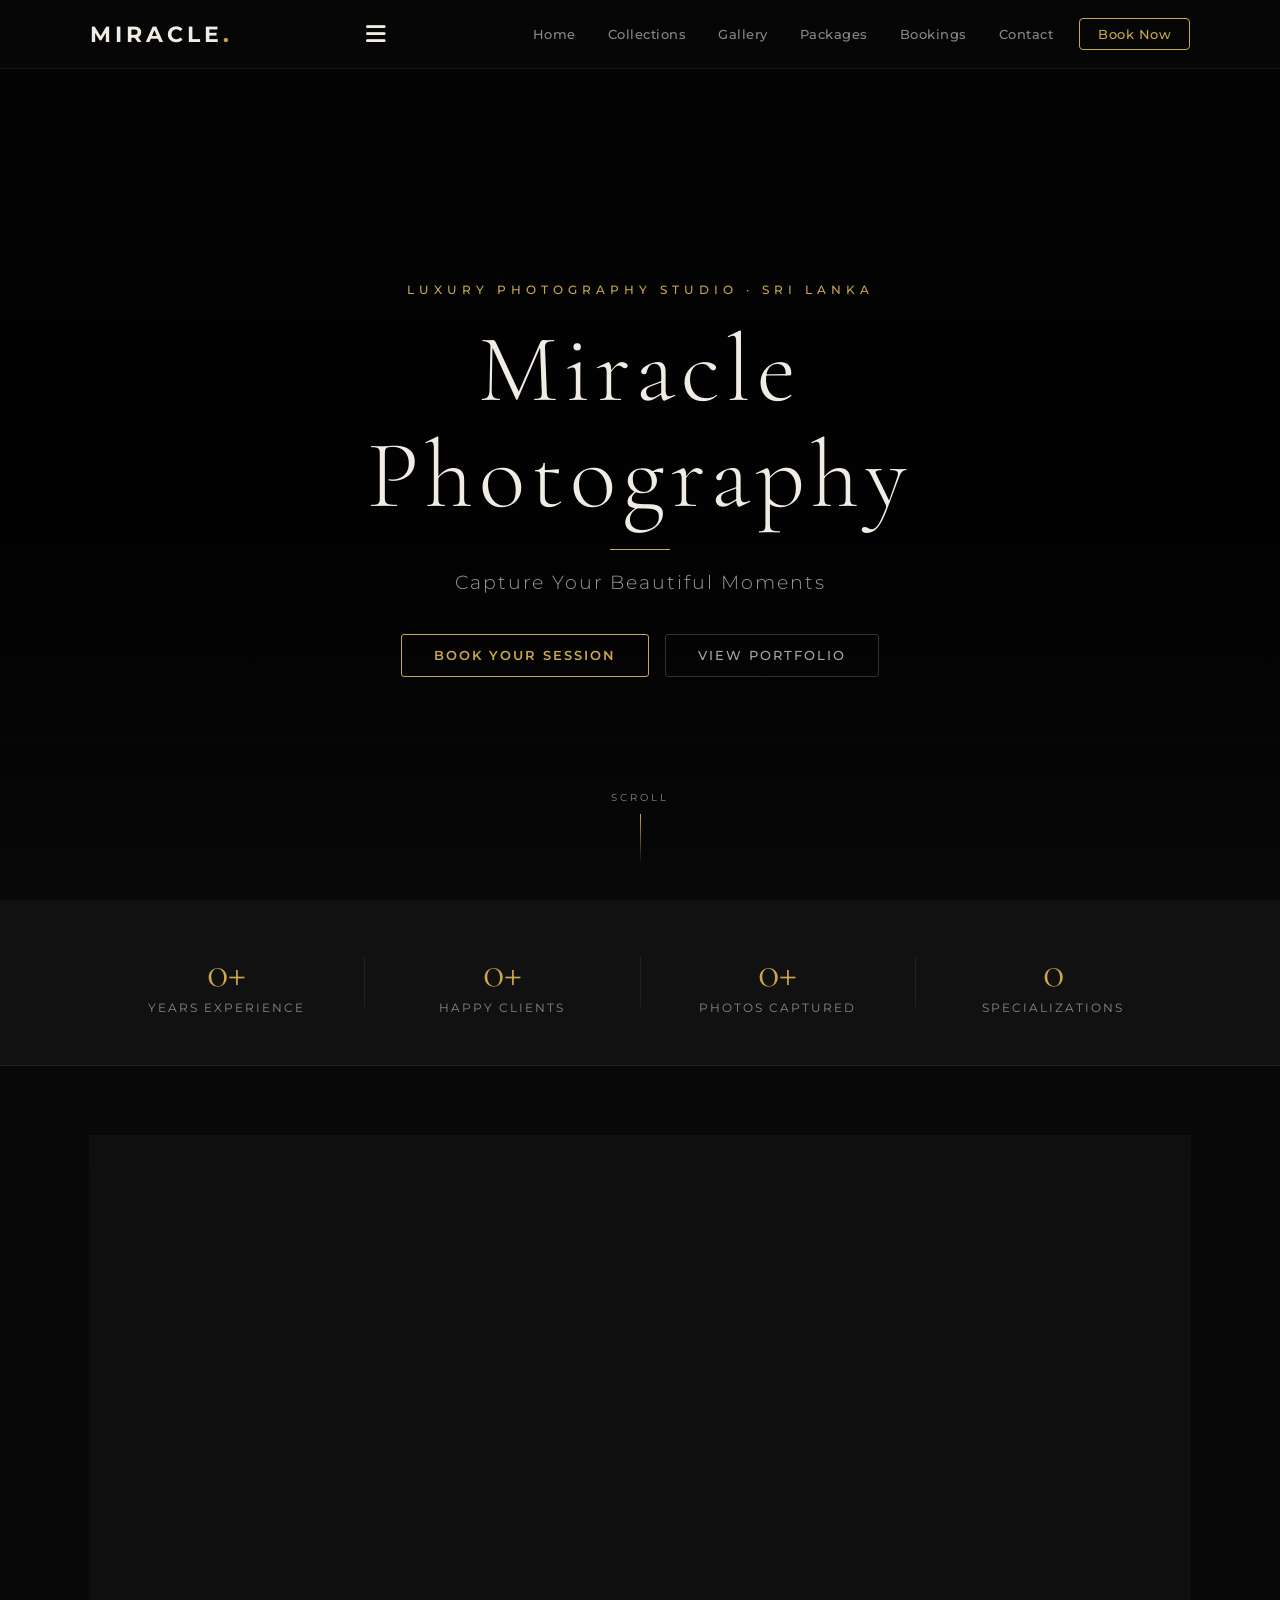
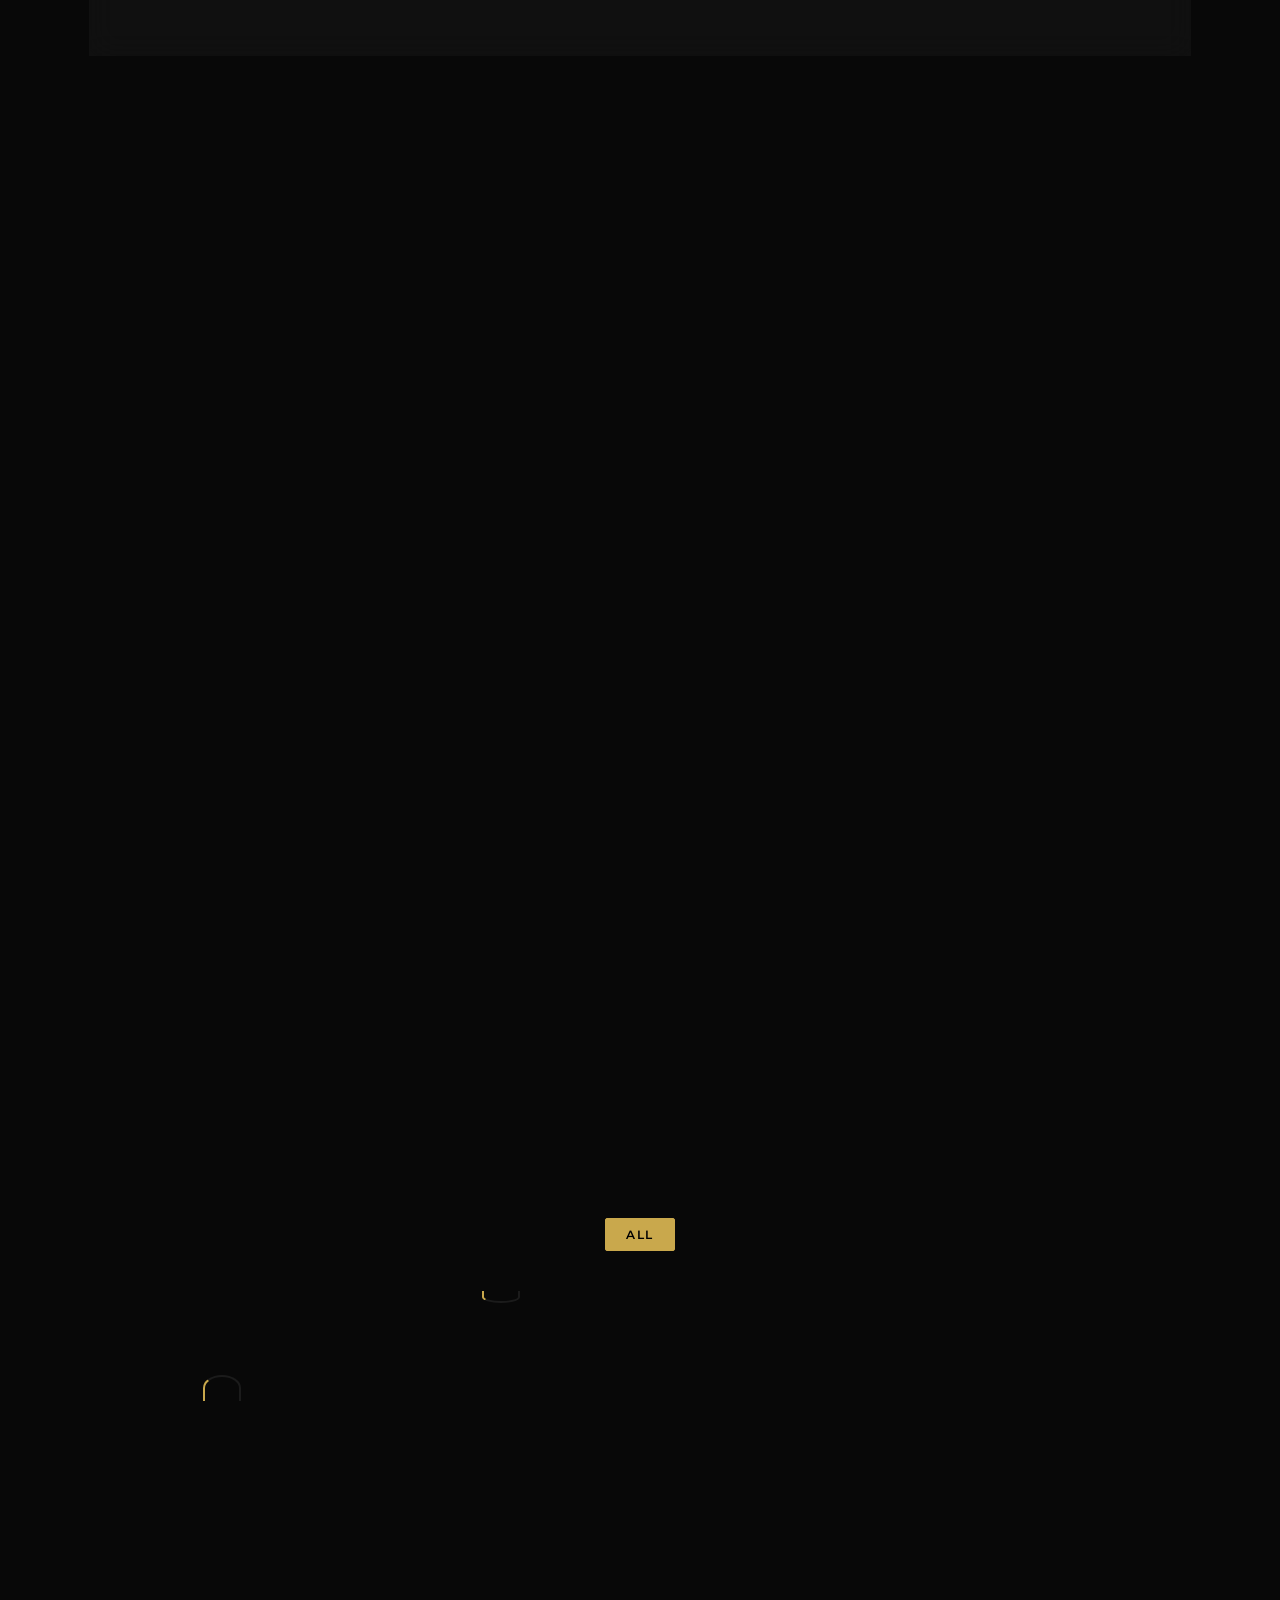
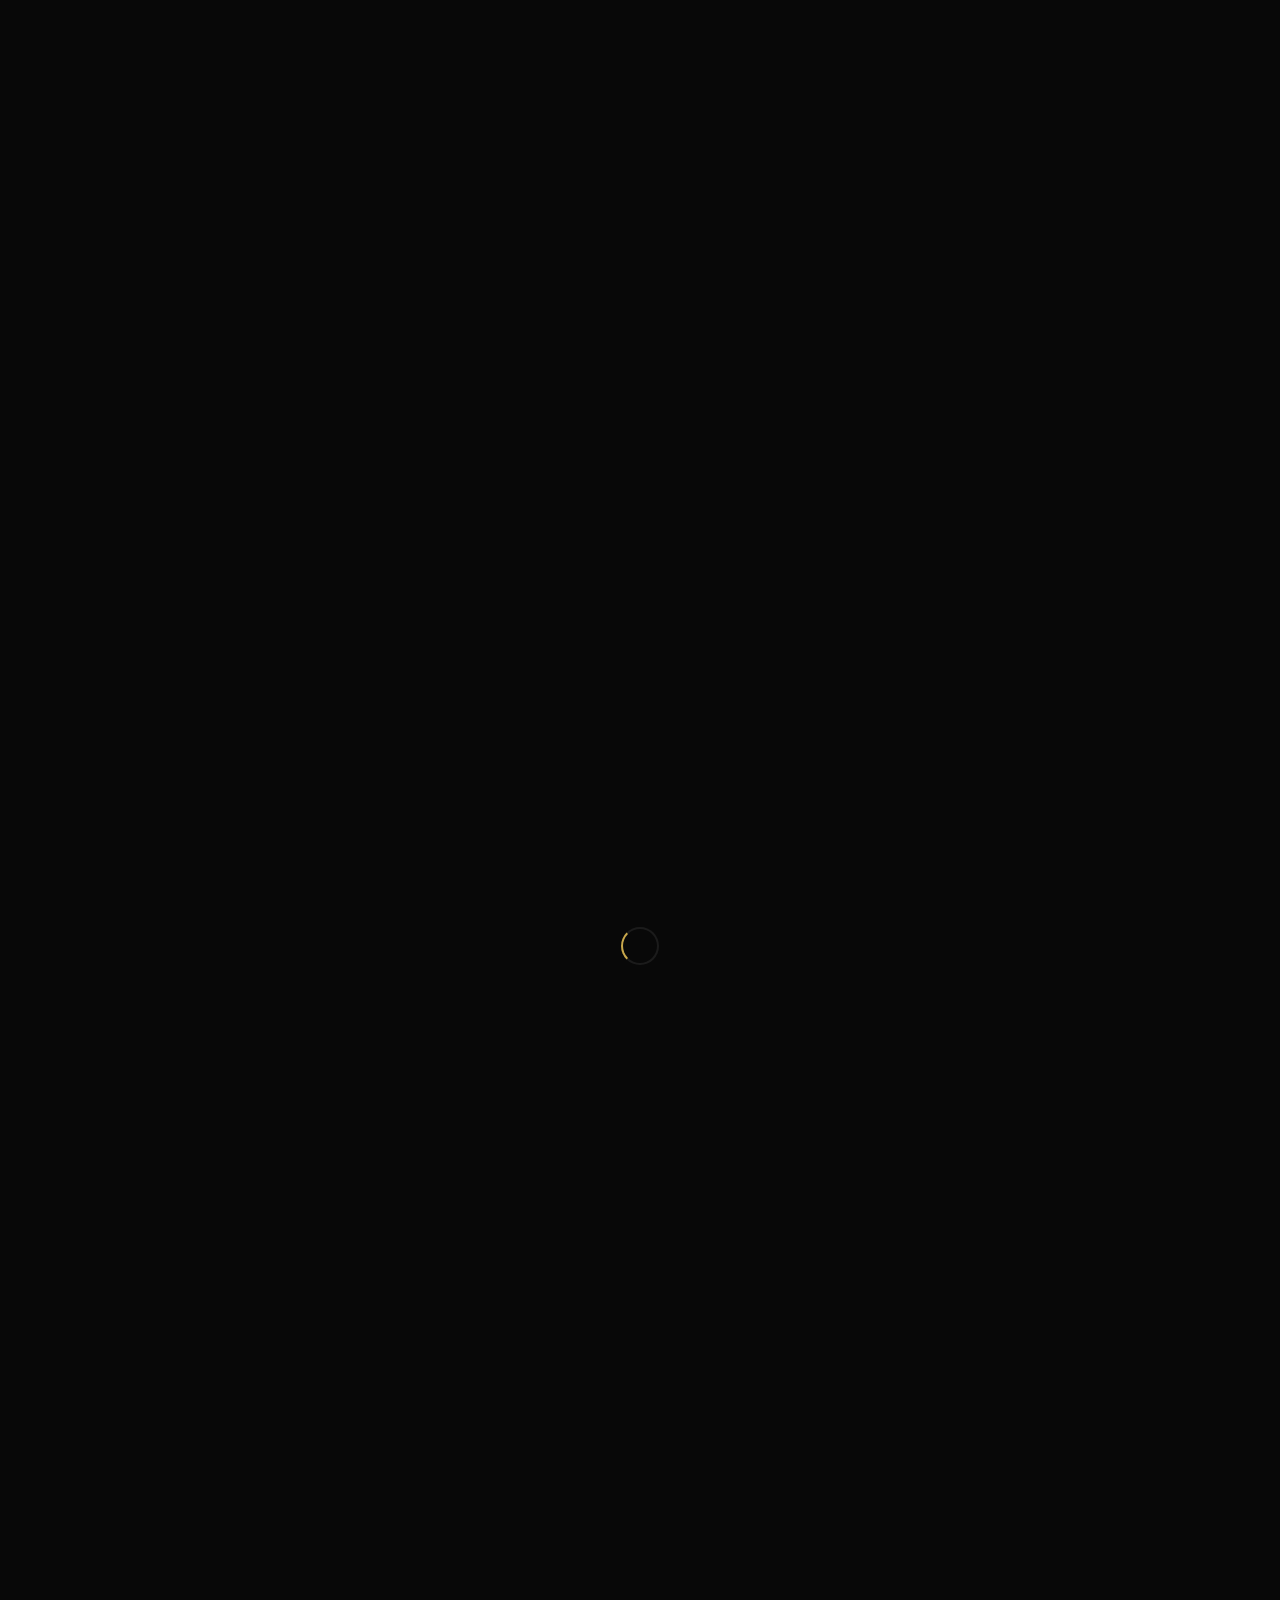
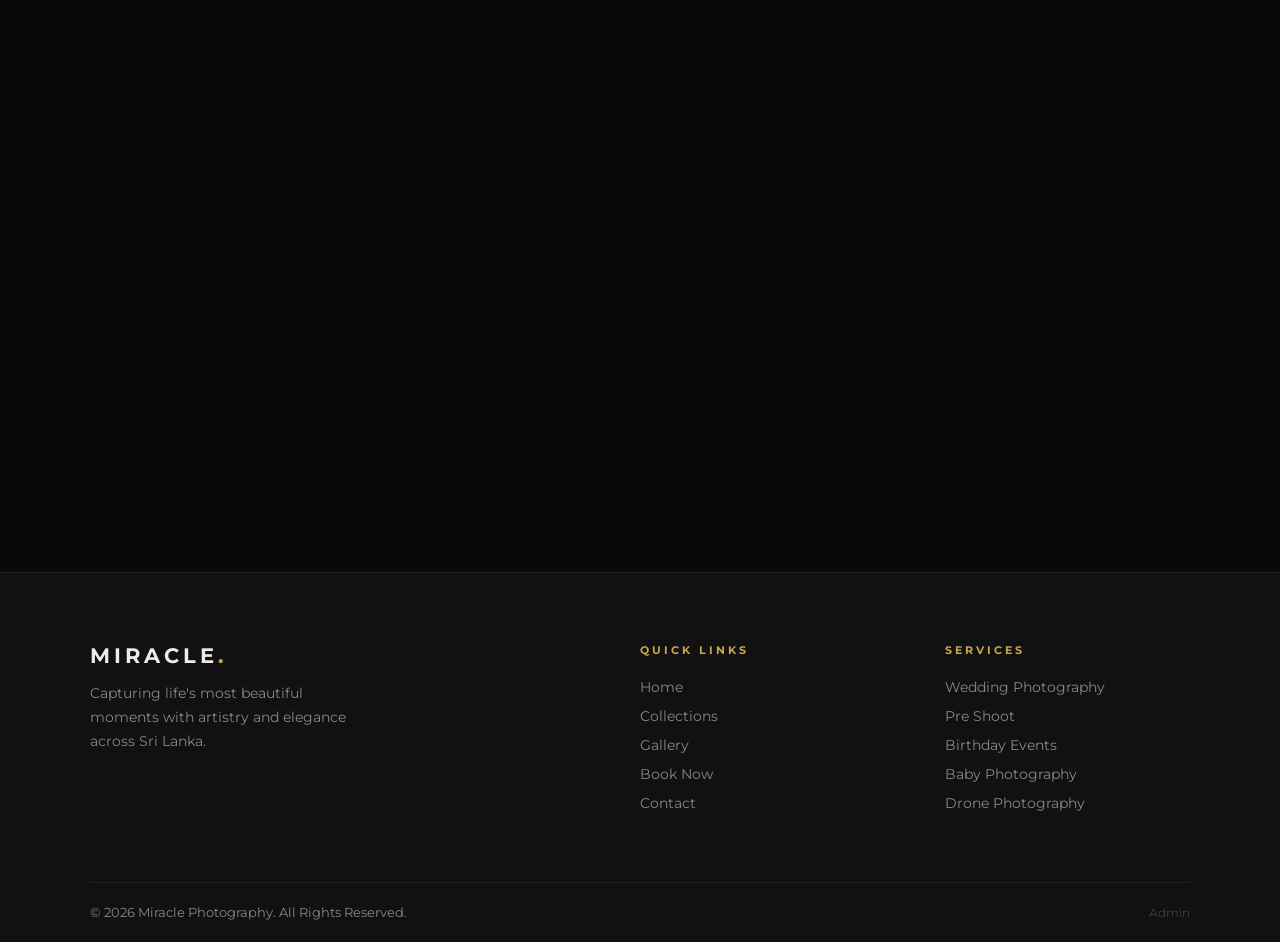
==== commit 5e8b7ad0: "Update index.html" ====
--- a/index.html
+++ b/index.html
@@ -283,13 +283,13 @@
           <div class="contact-icon"><i class="fa fa-map-marker-alt"></i></div>
           <div>
             <span class="contact-label">Location</span>
-            <p>Colombo, Sri Lanka</p>
+            <p>Kananke, Sri Lanka</p>
           </div>
         </div>
         <div class="contact-socials" id="det-socials"></div>
       </div>
       <div class="map-container scroll-reveal anim-d1">
-        <iframe src="https://maps.google.com/maps?q=Kudake,SriLanka&t=&z=13&ie=PhS3M1cNyeWBSHvS7=embed" allowfullscreen="" loading="lazy"></iframe>
+        <iframe src="https://maps.google.com/maps?q=Kudake,SriLanka&t=&z=13&ie=zmtsTaz4NGZE7DRt9=&output=embed" allowfullscreen="" loading="lazy"></iframe>
       </div>
     </div>
   </section>
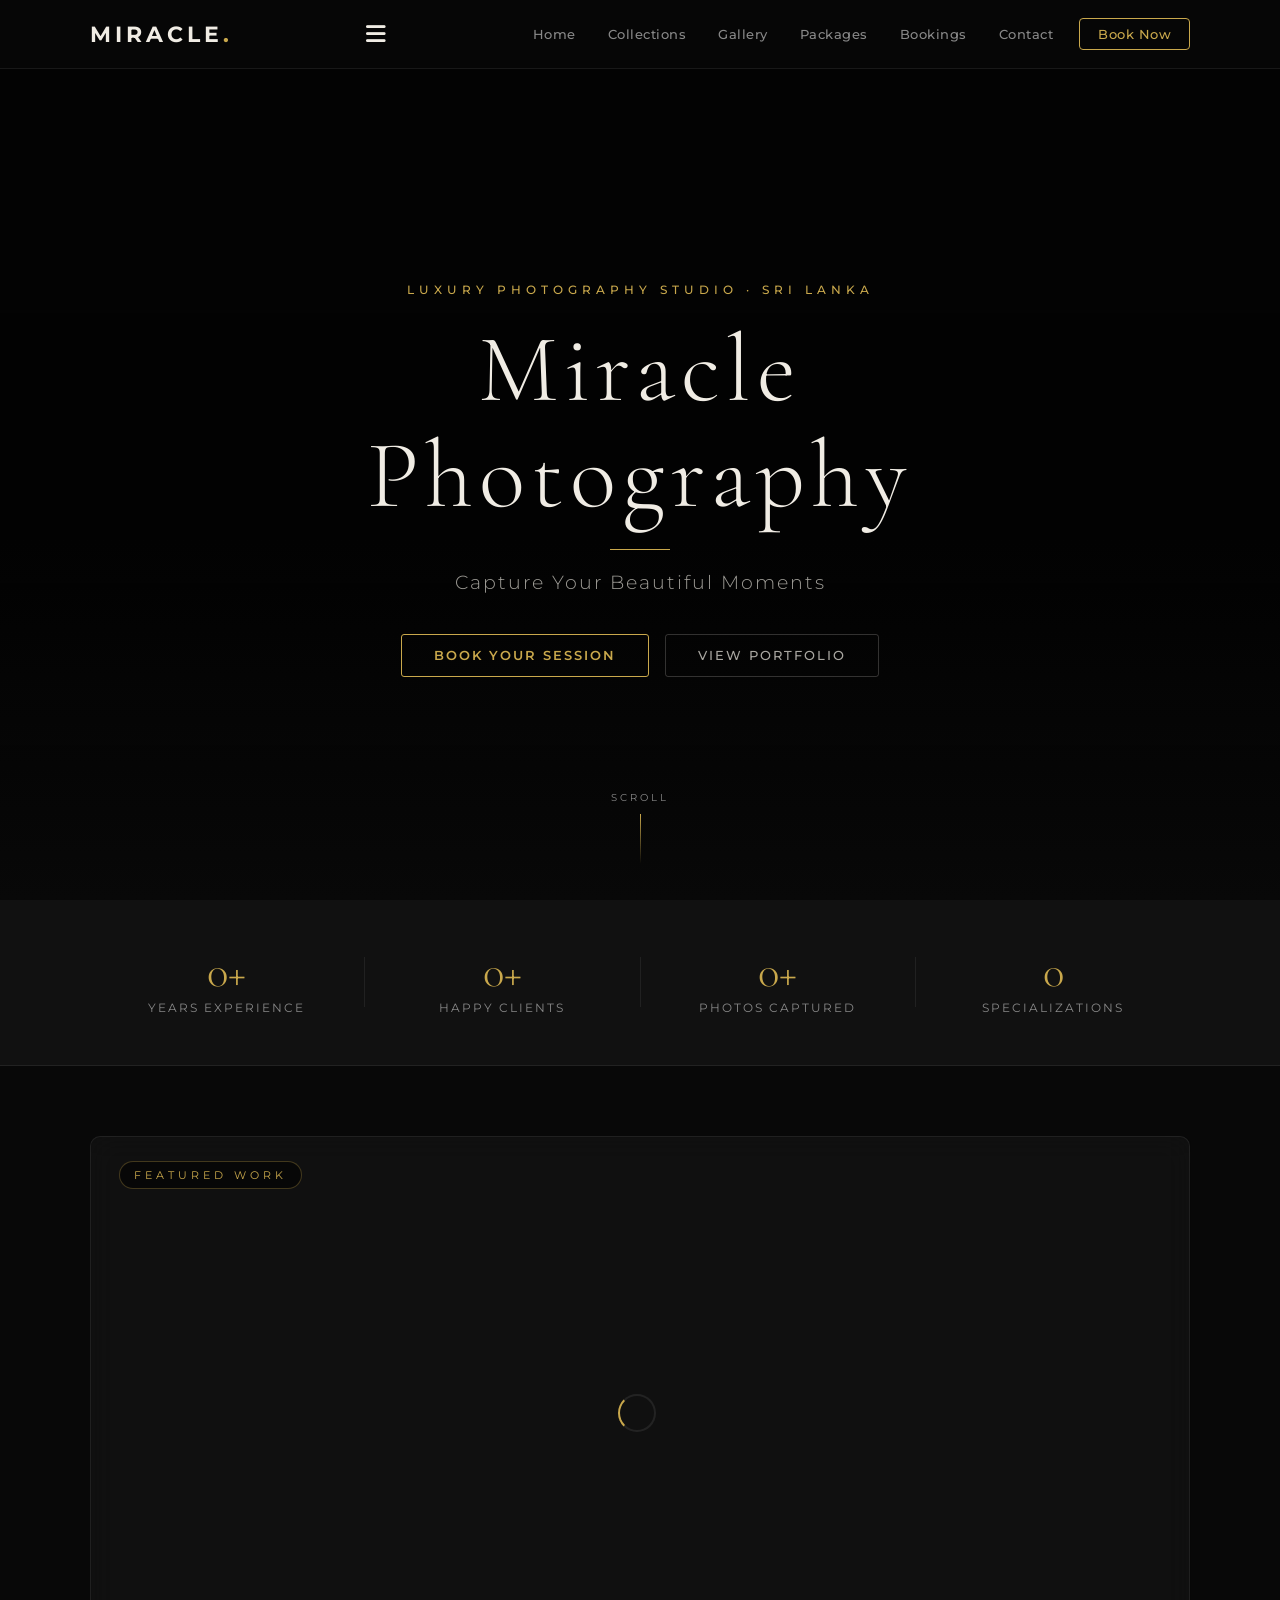
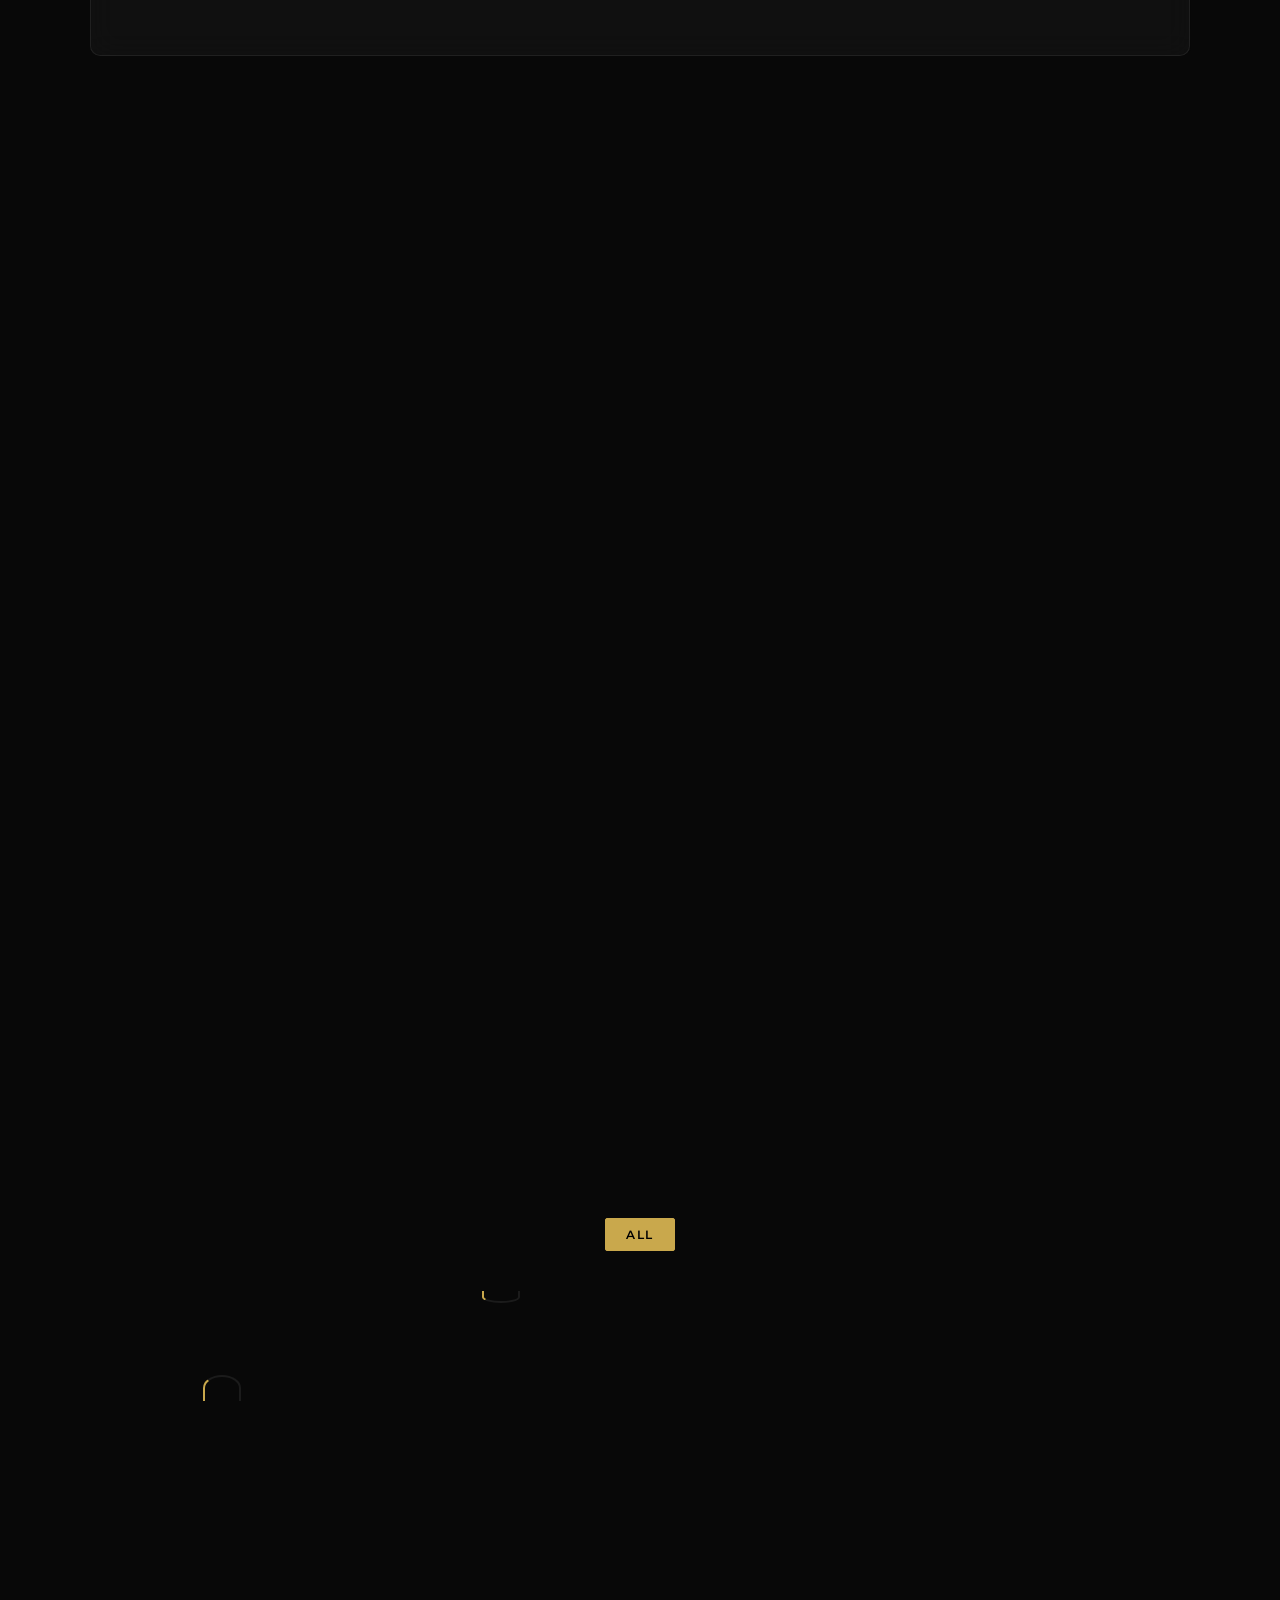
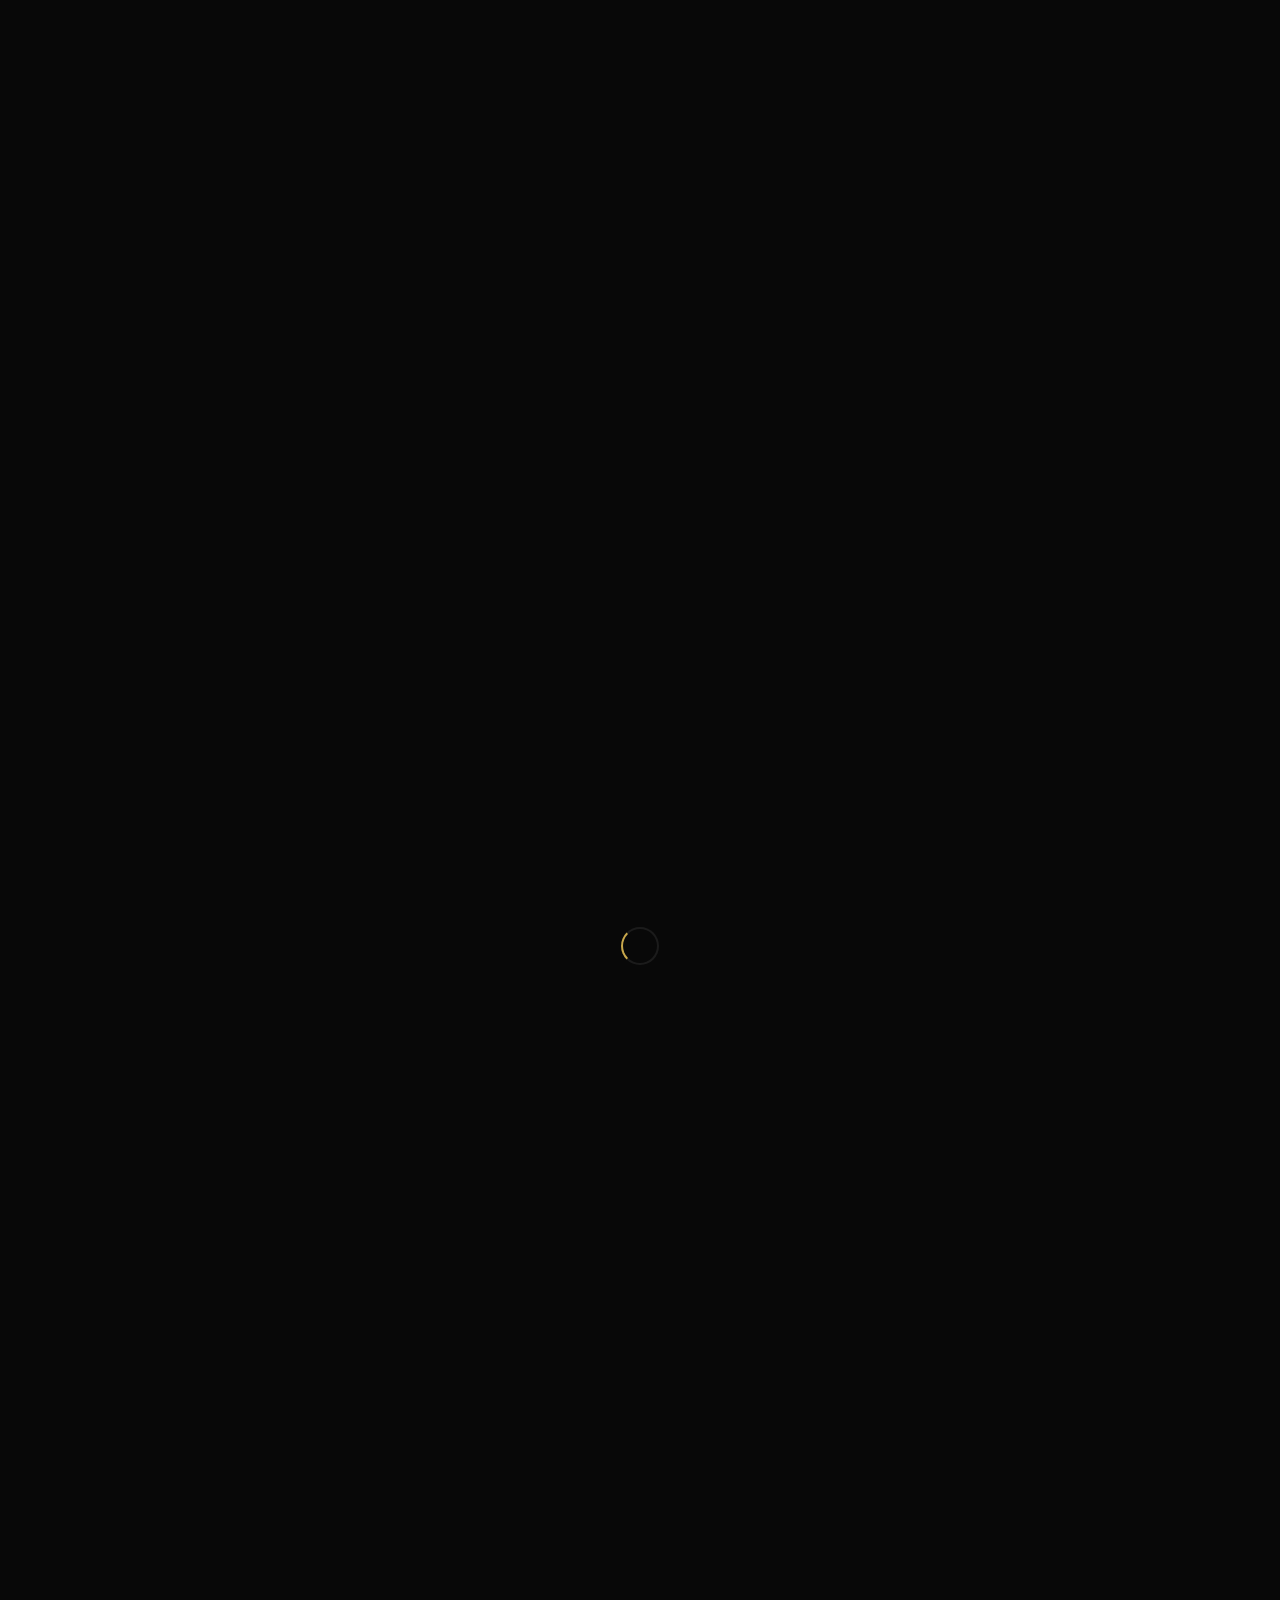
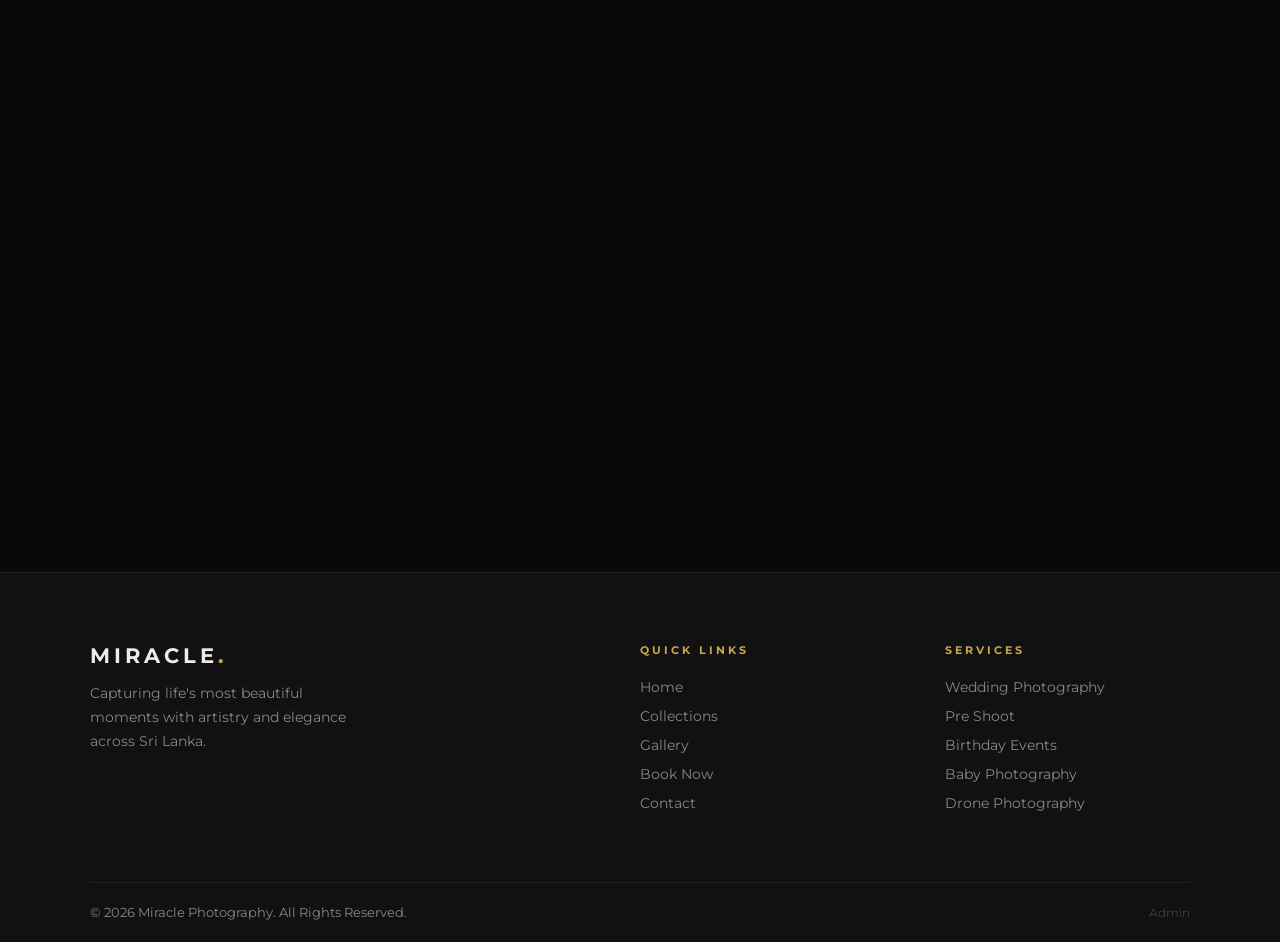
==== commit a0c31788: "Update index.html" ====
--- a/index.html
+++ b/index.html
@@ -7,6 +7,16 @@
   <link rel="stylesheet" href="style.css">
   <link rel="stylesheet" href="https://cdnjs.cloudflare.com/ajax/libs/font-awesome/6.4.0/css/all.min.css">
   <link href="https://fonts.googleapis.com/css2?family=Cormorant+Garamond:ital,wght@0,300;0,400;0,500;0,600;1,300;1,400&family=Montserrat:wght@300;400;500;600;700&display=swap" rel="stylesheet">
+
+  <!-- PWA / Add-to-Home-Screen icon setup -->
+  <link rel="manifest" href="manifest.json">
+  <meta name="theme-color" content="#0a0a0a">
+  <link rel="icon" type="image/png" sizes="32x32" href="icons/icon-32.png">
+  <link rel="icon" type="image/png" sizes="16x16" href="icons/icon-16.png">
+  <link rel="apple-touch-icon" sizes="180x180" href="icons/icon-180.png">
+  <meta name="apple-mobile-web-app-capable" content="yes">
+  <meta name="apple-mobile-web-app-status-bar-style" content="black-translucent">
+  <meta name="apple-mobile-web-app-title" content="Miracle">
 </head>
 <body>
 
--- a/style.css
+++ b/style.css
@@ -2054,3 +2054,178 @@
   .adm-price-table { min-width: 600px; }
   .pkg-admin-panel-header { flex-direction: column; align-items: flex-start; gap: 12px; }
 }
+
+/* ══════════════════════════════════════════════
+   ADMIN: AUTO SLIDESHOW PANEL
+   ══════════════════════════════════════════════ */
+
+.adm-slide-counter {
+  padding: 10px 22px;
+  font-size: 0.8rem;
+  font-weight: 600;
+  color: var(--accent);
+  border-radius: 30px;
+  white-space: nowrap;
+  align-self: flex-start;
+}
+.adm-slide-counter-full {
+  color: #2ecc71;
+}
+
+/* ─── Current Slideshow Strip ─────────────────── */
+.adm-slideshow-current {
+  display: grid;
+  grid-template-columns: repeat(auto-fill, minmax(170px, 1fr));
+  gap: 14px;
+}
+.adm-slide-item {
+  position: relative;
+  border-radius: 8px;
+  overflow: hidden;
+  aspect-ratio: 4/3;
+}
+.adm-slide-item img {
+  width: 100%; height: 100%;
+  object-fit: cover;
+  display: block;
+}
+.adm-slide-num {
+  position: absolute;
+  top: 8px; left: 8px;
+  width: 26px; height: 26px;
+  background: rgba(0,0,0,0.65);
+  border: 1px solid var(--accent);
+  color: var(--accent);
+  border-radius: 50%;
+  display: flex;
+  align-items: center;
+  justify-content: center;
+  font-size: 0.75rem;
+  font-weight: 700;
+  z-index: 2;
+}
+.adm-slide-item-actions {
+  position: absolute;
+  inset: 0;
+  background: rgba(0,0,0,0.55);
+  display: flex;
+  align-items: center;
+  justify-content: center;
+  gap: 8px;
+  opacity: 0;
+  transition: opacity var(--transition);
+}
+.adm-slide-item:hover .adm-slide-item-actions { opacity: 1; }
+.adm-slide-arrow, .adm-slide-remove {
+  width: 32px; height: 32px;
+  border-radius: 50%;
+  border: 1px solid rgba(255,255,255,0.25);
+  background: rgba(255,255,255,0.1);
+  color: #fff;
+  font-size: 0.75rem;
+  cursor: pointer;
+  display: flex;
+  align-items: center;
+  justify-content: center;
+  transition: all var(--transition);
+}
+.adm-slide-arrow:hover:not(:disabled) { background: var(--accent); color: #000; border-color: var(--accent); }
+.adm-slide-arrow:disabled { opacity: 0.25; cursor: not-allowed; }
+.adm-slide-remove { background: rgba(220,50,50,0.25); border-color: rgba(255,100,100,0.4); }
+.adm-slide-remove:hover { background: #e03030; }
+
+/* ─── Library Picker Grid ─────────────────────── */
+.adm-slideshow-library {
+  display: grid;
+  grid-template-columns: repeat(auto-fill, minmax(150px, 1fr));
+  gap: 12px;
+}
+.adm-lib-pick-card {
+  position: relative;
+  border-radius: 8px;
+  overflow: hidden;
+  aspect-ratio: 1;
+  cursor: pointer;
+  border: 2px solid var(--glass-border);
+  transition: all var(--transition);
+}
+.adm-lib-pick-card:hover { border-color: var(--accent); transform: translateY(-2px); }
+.adm-lib-pick-card img {
+  width: 100%; height: 100%;
+  object-fit: cover;
+  display: block;
+}
+.adm-lib-pick-overlay {
+  position: absolute;
+  inset: 0;
+  background: rgba(0,0,0,0.35);
+  display: flex;
+  align-items: center;
+  justify-content: center;
+  opacity: 0;
+  transition: opacity var(--transition);
+}
+.adm-lib-pick-card:hover .adm-lib-pick-overlay { opacity: 1; }
+.adm-lib-pick-overlay i { font-size: 1.6rem; color: #fff; }
+.adm-lib-full-text {
+  font-size: 0.68rem;
+  color: #fff;
+  background: rgba(220,50,50,0.8);
+  padding: 4px 10px;
+  border-radius: 12px;
+}
+.adm-lib-pick-cat {
+  position: absolute;
+  bottom: 0; left: 0; right: 0;
+  background: linear-gradient(transparent, rgba(0,0,0,0.85));
+  color: #fff;
+  font-size: 0.65rem;
+  padding: 14px 8px 6px;
+  text-align: center;
+  white-space: nowrap;
+  overflow: hidden;
+  text-overflow: ellipsis;
+}
+.adm-lib-selected {
+  border-color: var(--accent);
+  box-shadow: 0 0 0 1px var(--accent);
+}
+.adm-lib-selected .adm-lib-pick-overlay {
+  opacity: 1;
+  background: rgba(201,168,76,0.35);
+}
+.adm-lib-selected .adm-lib-pick-overlay i { color: var(--accent); }
+.adm-lib-disabled {
+  cursor: not-allowed;
+  opacity: 0.4;
+}
+.adm-lib-disabled:hover { transform: none; border-color: var(--glass-border); }
+.adm-lib-disabled .adm-lib-pick-overlay { opacity: 1; background: rgba(0,0,0,0.5); }
+
+@media (max-width: 600px) {
+  .adm-page-header { flex-wrap: wrap; gap: 14px; }
+}
+
+/* ─── Load More Button (Vault Pagination) ────── */
+.adm-load-more-btn {
+  display: flex;
+  align-items: center;
+  justify-content: center;
+  gap: 8px;
+  width: 100%;
+  margin-top: 20px;
+  padding: 14px;
+  font-size: 0.82rem;
+}
+
+/* ─── Gallery Load More (User Page) ──────────── */
+.gallery-load-more-btn {
+  display: flex;
+  align-items: center;
+  justify-content: center;
+  gap: 8px;
+  width: 100%;
+  margin-top: 30px;
+  padding: 14px;
+  font-size: 0.8rem;
+}
